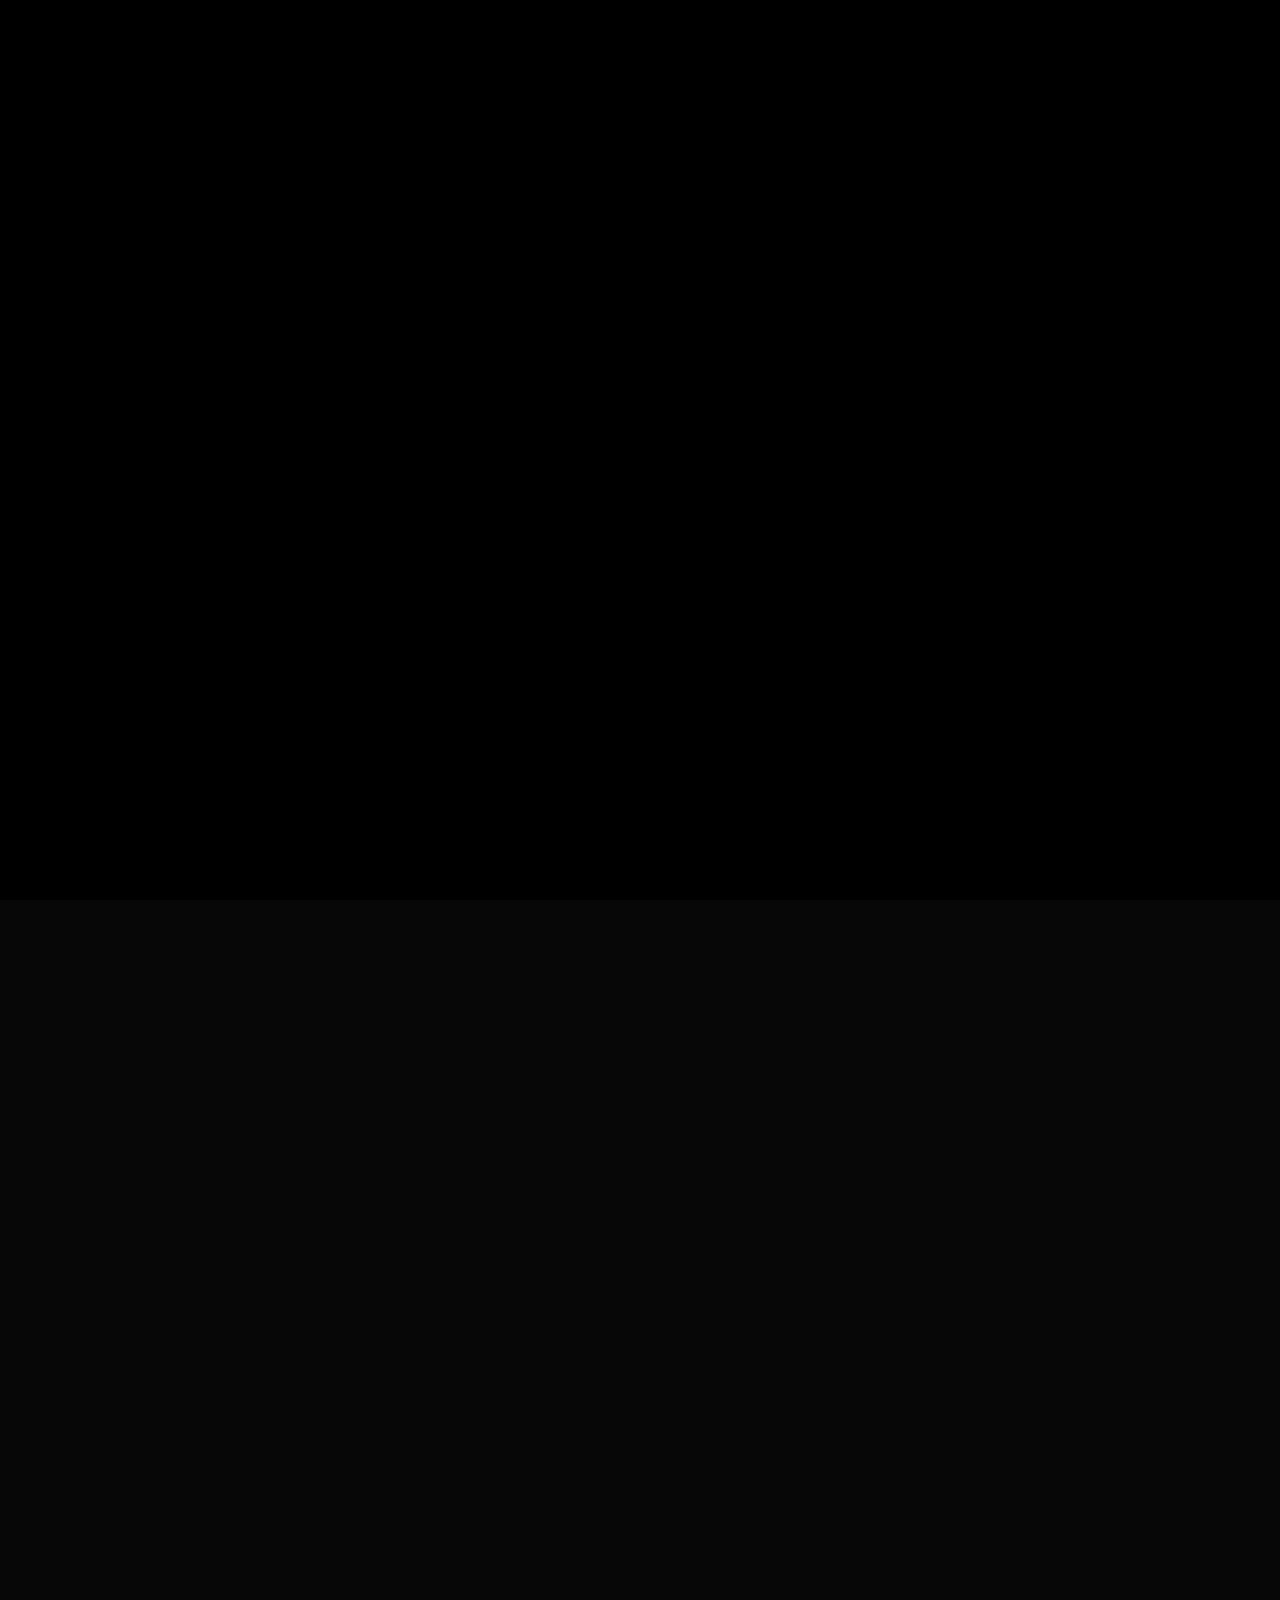
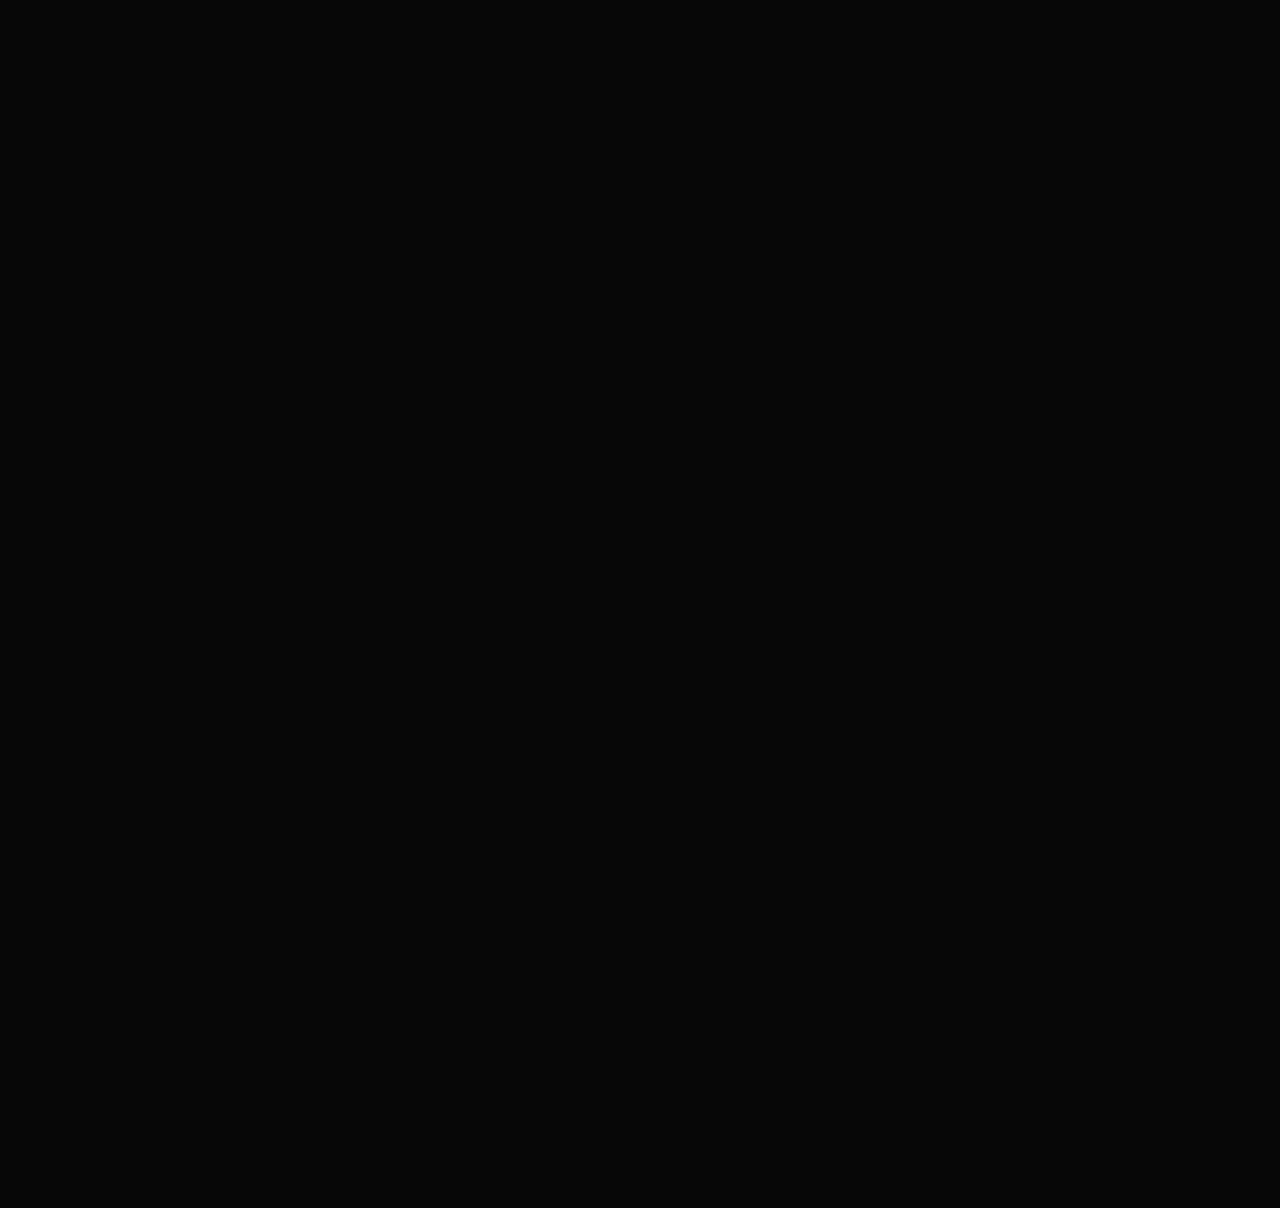
==== index.html @ d4140b05 "homenov11" ====
<!DOCTYPE html>
<html lang="en">

<head>
    <!-- META -->
    <meta charset="utf-8">
    <meta http-equiv="X-UA-Compatible" content="IE=edge">
    <meta name="viewport" content="width=device-width, initial-scale=1">
    <meta name="description" content="Wize - Creative Portfolio Showcase Template">
    <meta name="keywords" content="personal, portfolio new, html, one page, bootstrap, new html template, design, creative, onepage, clean, modern">
    <meta name="author" content="Tanvir Hossain">
    <!-- PAGE TITLE -->
    <title>Hasibul Shanto - Creative Visualizer</title>
    <!-- FAVICON ICON -->
    <link rel="shortcut icon" href="assets/images/favicon.png" type="image/x-icon" />
    <!-- ALL GOOGLE FONTS -->
    <link rel="preconnect" href="https://fonts.googleapis.com">
    <link rel="preconnect" href="https://fonts.gstatic.com" crossorigin>
    <link href="https://fonts.googleapis.com/css2?family=DM+Sans:ital,opsz,wght@0,9..40,100..1000;1,9..40,100..1000&display=swap" rel="stylesheet">
    <!-- BOOTSTRAP CSS -->
    <link rel="stylesheet" href="assets/css/bootstrap.min.css" />
    <!-- FONT AWESOME CSS -->
    <link rel="stylesheet" href="assets/fonts/remixicon.css" />
    <!-- MAGNIFIC CSS -->
    <link rel="stylesheet" href="assets/css/magnific-popup.css">
    <!-- NICE SELECT CSS -->
    <link rel="stylesheet" href="assets/css/nice-select.min.css" />
    <!-- ANIMATE CSS -->
    <link rel="stylesheet" href="assets/css/animate.min.css" />
    <!-- SLICK CSS -->
    <link rel="stylesheet" href="assets/css/slick.min.css" />
    <!-- SPACING CSS -->
    <link rel="stylesheet" href="assets/css/spacing.css" />
    <!-- MAIN STYLE CSS -->
    <link rel="stylesheet" href="assets/css/style.css" />
    <!-- RESPONSIVE CSS -->
    <link rel="stylesheet" href="assets/css/responsive.css">

    <!-- From bentos-->
    <!-- FONT AWESOME CSS -->
    <!-- MAGNIFIC CSS -->
    <!-- NICE SELECT CSS -->
    <!-- ANIMATE CSS -->
    <!-- SLICK CSS -->
    <!-- SPACING CSS -->
    <!-- MAIN STYLE CSS -->
    <link rel="stylesheet" href="bentos/css/style.css" />
    <!-- RESPONSIVE CSS -->
    <link rel="stylesheet" href="bentos/css/responsive.css">
     <!---->
    <!-- HTML5 shim and Respond.js IE8 support of HTML5 elements and media queries -->
    <!-- WARNING: Respond.js doesn't work if you view the page via file:// -->
    <!--[if lt IE 9]>
      <script src="https://oss.maxcdn.com/html5shiv/3.7.2/html5shiv.min.js"></script>
      <script src="https://oss.maxcdn.com/respond/1.4.2/respond.min.js"></script>
    <![endif]-->
</head>

<body>
    <!-- START PRELOADER AREA-->
    <div class="preloader">
        <svg viewbox="0 0 1000 1000" preserveaspectratio="none">
            <path id="preloaderSvg" d="M0,1005S175,995,500,995s500,5,500,5V0H0Z"></path>
        </svg>
        <div class="preloader-heading">
            <div class="load-text">
                <span>L</span>
                <span>o</span>
                <span>a</span>
                <span>d</span>
                <span>i</span>
                <span>n</span>
                <span>g</span>
            </div>
        </div>
    </div>
    <!-- END PRELOADER AREA -->
    <!-- START MAGIC CURSOR AND BALL AREA-->
    <div id="magic-cursor">
        <div id="ball"></div>
    </div>
    <div id="magic-cursor">
        <div id="ball"></div>
    </div>
    <!-- / END MAGIC CURSOR AND BALL AREA-->
    <!-- START MENU DESIGN AREA -->
    <header class="main-header">
        <div class="header-upper">
            <div class="container">
                <div class="header-inner d-flex align-items-center">
                    <!-- START LOGO DESIGN AREA -->
                    <div class="logo-outer">
                        <div class="logo">
                            <a href="index.html"><img src="assets/images/logos/logo.png" alt="Logo" title="Logo" /></a>
                        </div>
                    </div>
                    <!-- / END LOGO DESIGN AREA -->
                    <!-- START NAV DESIGN AREA -->
                    <div class="nav-outer clearfix mx-auto">
                        <!-- Main Menu -->
                        <nav class="main-menu navbar-expand-lg">
                            <div class="navbar-header">
                                <div class="mobile-logo">
                                    <a href="index.html">
                                        <img src="assets/images/logos/logo.png" alt="Logo" title="Logo" />
                                    </a>
                                </div>
                                <!-- Toggle Button -->
                                <button type="button" class="navbar-toggle" data-bs-toggle="collapse" data-bs-target=".navbar-collapse">
                                    <span class="icon-bar"></span>
                                    <span class="icon-bar"></span>
                                    <span class="icon-bar"></span>
                                </button>
                            </div>
                            <div class="navbar-collapse collapse">
                                <ul class="navigation clearfix">
                                    <li><a class="nav-link-click" href="index.html">Home</a></li>
                                    <li><a class="nav-link-click" href="about.html">about</a></li>
                                    <li><a class="nav-link-click" href="projects.html">Works</a></li>
                                    <li><a class="nav-link-click" href="blog.html">Project</a></li>
                                    <li><a class="nav-link-click" href="contact.html">Contact</a></li>
                                </ul>
                            </div>
                        </nav>
                        <!-- / END NAV DESIGN AREA -->
                    </div>
                    <div class="about-social text-center">
                        <ul>
                            <li><a href="https://www.facebook.com/thenameremainsthesame" target="_blank"><i class="ri-facebook-circle-fill"></i></a></li>
                            <li><a href="https://www.behance.net/hasibulshanto29" target="_blank"><i class="ri-behance-fill"></i></a></li>
                            <li><a href="https://www.linkedin.com/in/hasibulshanto29" target="_blank"><i class="ri-linkedin-fill"></i></a></li>
                            <li><a href="https://www.instagram.com/hasibul.shanto_" target="_blank"><i class="ri-instagram-line"></i></a></li>
                        </ul>
                    </div>
                    
                </div>
            </div>
        </div>
    </header>
    <!-- / END MENU DESIGN AREA -->
    <!-- START MENU DESIGN AREA -->
    <div id="smooth-wrapper">
        <div id="smooth-content">
            <main class="main-bg o-hidden">
                <!-- START HEADER DESIGN AREA -->
                <section id="home" class="main-hero-area">
                    <div class="container">
                        <div class="row align-items-center">
                            <div class="col-lg-4">
                                <div class="glitch">
                                    <img src="assets/images/about/me.jpg" alt="About Me" />
                                    <div class="glitch__layers">
                                        <div class="glitch__layer"></div>
                                        <div class="glitch__layer"></div>
                                        <div class="glitch__layer"></div>
                                    </div>
                                </div>
                            </div>
                            <div class="col-lg-8">
                                <!-- START HERO DESIGN AREA -->
                                <div class="hero-content fadeInUp delay-0-2s">
                                    <h1>Hi, I'm Shanto.</h1>
                                    <h1>Graphics & Motion Designer, Advertiser, and digital nomad living in internet .</h1>
                                    <h2>A tech-savvy creative individual with advanced
                                        skills in visual content creation for both online and
                                        offline marketing purposes, with 4+ years of
                                        experience in graphic design and 2+ years in digital
                                        marketing. </h2>
                                    <div class="hero-btns">
                                        <a href="contact.html" class="theme-btn">Contact Me <i class="ri-download-line"></i></a>
                                    </div>
                                </div>
                                <!-- / END HERO DESIGN AREA -->
                            </div>
                        </div>
                    </div>
                </section>

              


                <!-- / END HEADER DESIGN AREA -->
                <!-- START PORTFOLIO DESIGN AREA -->
                <div class="projects-area" id="portfolio">
                    <!-- <div class="custom-icon">
                        <img src="assets/images/custom/work-scribble.svg" alt="custom">
                    </div> -->
                    <!-- ----    -->
                    <section id="portfolio" class="projects-area innerpage-single-area">
                        <div class="container">
                            <div class="container-inner">
                                <div class="row">
                                    <div class="col-xl-12 col-lg-12">
                                        <div class="section-title text-center wow fadeInUp delay-0-2s">
                                            <h2>Works & Projects</h2>
                                            <p>Check out some of my design projects, meticulously crafted with love and dedication,
                                                each one reflecting the passion and soul I poured into every detail.</p>
                                        </div>
                                    </div>
                                </div>
                                <ul class="project-filter filter-btns-one justify-content-left pb-15 wow fadeInUp delay-0-2s">
                                    <li data-filter=".image" class="current active" id="image">Images</li>
                                    <li data-filter=".design">Videos</li>
                                    <li data-filter=".branding">Behance</li>
                                    <li data-filter=".marketing">Rich Media</li>
                                    <li data-filter=".game">Miscellaneous</li>
                                </ul>
                                <div class="row project-masonry-active">
                                    <!-- START SINGLE PORTFOLIO DESIGN AREA -->
                                    <div class="col-lg-4 col-md-6 item branding game ">
                                        <div class="project-item style-two wow fadeInUp delay-0-3s">
                                            <div class="project-image">
                                                <img src="bentos/images/projects/work1.jpg" alt="Project">
                                                <a href="single-project.html" class="details-btn"><i class="ri-arrow-right-up-line"></i></a>
                                            </div>
                                            <div class="project-content">
                                                <span class="sub-title">Branding</span>
                                                <h3>Mobile Application Design</h3>
                                            </div>
                                        </div>
                                    </div>
                                    <!-- START PORTFOLIO DESIGN AREA -->
                                    <!-- START SINGLE PORTFOLIO DESIGN AREA -->
                                    <div class="col-lg-4 col-md-6 item design marketing graphics">
                                        <div class="project-item style-two wow fadeInUp delay-0-4s">
                                            <div class="project-image">
                                                <img src="assets/images/projects/Thumb1_AP_Promo1.jpg" alt="Project">
                                                <a href="assets/video/Vid1_Adplay_HeroFinal.mp4" class="details-btn popup-youtube"><i class="ri-arrow-right-up-line"></i></a>
                                            </div>
                                            <div class="project-content">
                                                <span class="sub-title">Videos</span>
                                                <h3>Adplay Short Promo Video</h3>
                                            </div>
                                        </div>
                                    </div>
                                    <!---->

                                    <div class="col-lg-4 col-md-6 item design marketing graphics">
                                        <div class="project-item style-two wow fadeInUp delay-0-4s">
                                            <div class="project-image">
                                                <img src="assets/images/projects/Thumb2_QM_Reel1.jpg" alt="Project">
                                                <a href="assets/video/Vid2_QuizMaster_Promo_Reel.mp4" class="details-btn popup-youtube"><i class="ri-arrow-right-up-line"></i></a>
                                            </div>
                                            <div class="project-content">
                                                <span class="sub-title">Videos</span>
                                                <h3>Bkash Service QuizMaster Promo Reel </h3>
                                            </div>
                                        </div>
                                    </div>
                                    

                                    <div class="col-lg-4 col-md-6 item design marketing graphics">
                                        <div class="project-item style-two wow fadeInUp delay-0-4s">
                                            <div class="project-image">
                                                <img src="assets/images/projects/Thumb3_Adplay_Game.jpg" alt="Project">
                                                <a href="assets/video/Vid3_adplayGame.mp4" class="details-btn popup-youtube"><i class="ri-arrow-right-up-line"></i></a>
                                            </div>
                                            <div class="project-content">
                                                <span class="sub-title">Videos</span>
                                                <h3>Adplay Games Promo Video</h3>
                                            </div>
                                        </div>
                                    </div>

                                    <div class="col-lg-4 col-md-6 item design marketing graphics">
                                        <div class="project-item style-two wow fadeInUp delay-0-4s">
                                            <div class="project-image">
                                                <img src="assets/images/projects/Thumb4_Adplay_RichMedia_Reel.jpg" alt="Project">
                                                <a href="assets/video/Vid4_Adplay_rich_media_reel_1.mp4" class="details-btn popup-youtube"><i class="ri-arrow-right-up-line"></i></a>
                                            </div>
                                            <div class="project-content">
                                                <span class="sub-title">Videos</span>
                                                <h3>Adplay Rich Media Formats Demo</h3>
                                            </div>
                                        </div>
                                    </div>

                                    <div class="col-lg-4 col-md-6 item design marketing graphics">
                                        <div class="project-item style-two wow fadeInUp delay-0-4s">
                                            <div class="project-image">
                                                <img src="assets/images/projects/Thumb5_Adplay_EidAlFitr2024.jpg" alt="Project">
                                                <a href="assets/video/Vid5_Eidalfitr2024.mp4" class="details-btn popup-youtube"><i class="ri-arrow-right-up-line"></i></a>
                                            </div>
                                            <div class="project-content">
                                                <span class="sub-title">Videos</span>
                                                <h3>Adplay Eid-Al-Fitr Wish 2024</h3>
                                            </div>
                                        </div>
                                    </div>
                                    

                                    <div class="col-lg-4 col-md-6 item design marketing graphics">
                                        <div class="project-item style-two wow fadeInUp delay-0-4s">
                                            <div class="project-image">
                                                <img src="assets/images/projects/Thumb6_GS_WC_Promo.jpg" alt="Project">
                                                <a href="assets/video/Vid6_gamestar_wc_video_1.mp4" class="details-btn popup-youtube"><i class="ri-arrow-right-up-line"></i></a>
                                            </div>
                                            <div class="project-content">
                                                <span class="sub-title">Videos</span>
                                                <h3>Bkash Service GameStar World Cup Promo</h3>
                                            </div>
                                        </div>
                                    </div>
                                    
                                    <div class="col-lg-4 col-md-6 item design marketing graphics">
                                        <div class="project-item style-two wow fadeInUp delay-0-4s">
                                            <div class="project-image">
                                                <img src="assets/images/projects/Thumb7_KidStar_Promo.jpg" alt="Project">
                                                <a href="assets/video/Vid7_Kidstar_Promo_1.mp4" class="details-btn popup-youtube"><i class="ri-arrow-right-up-line"></i></a>
                                            </div>
                                            <div class="project-content">
                                                <span class="sub-title">Videos</span>
                                                <h3>Bkash Service KidStar Ad Promo Video</h3>
                                            </div>
                                        </div>
                                    </div>

                                    <div class="col-lg-4 col-md-6 item design marketing graphics">
                                        <div class="project-item style-two wow fadeInUp delay-0-4s">
                                            <div class="project-image">
                                                <img src="assets/images/projects/Thumb8_QM_WC_Promo_2.jpg" alt="Project">
                                                <a href="assets/video/Vid8_QuizMaster_Ad_Video1.mp4" class="details-btn popup-youtube"><i class="ri-arrow-right-up-line"></i></a>
                                            </div>
                                            <div class="project-content">
                                                <span class="sub-title">Videos</span>
                                                <h3>Bkash Service QuizMaster World Cup Ad</h3>
                                            </div>
                                        </div>
                                    </div>

                                    <div class="col-lg-4 col-md-6 item design marketing graphics">
                                        <div class="project-item style-two wow fadeInUp delay-0-4s">
                                            <div class="project-image">
                                                <img src="assets/images/projects/Thumb11_Kidstar_Explainer_Video.jpg" alt="Project">
                                                <a href="assets/video/Vid11_kidtstar_explainer_video.mp44" class="details-btn popup-youtube"><i class="ri-arrow-right-up-line"></i></a>
                                            </div>
                                            <div class="project-content">
                                                <span class="sub-title">Videos</span>
                                                <h3>Bkash Service KidStar Explainer Video</h3>
                                            </div>
                                        </div>
                                    </div>

                                    <div class="col-lg-4 col-md-6 item design marketing graphics">
                                        <div class="project-item style-two wow fadeInUp delay-0-4s">
                                            <div class="project-image">
                                                <img src="assets/images/projects/Thumb12_Adplay_Innovative_RichMedia_Demo.jpg" alt="Project">
                                                <a href="assets/video/Vid12_Adplay_Innovative_RichMedia_Demo.mp4" class="details-btn popup-youtube"><i class="ri-arrow-right-up-line"></i></a>
                                            </div>
                                            <div class="project-content">
                                                <span class="sub-title">Videos</span>
                                                <h3>Adplay Innovative Rich Media Formats Draft Demo</h3>
                                            </div>
                                        </div>
                                    </div>

                                    <div class="col-lg-4 col-md-6 item design marketing graphics hiddenVideo">
                                        <div class="project-item style-two wow fadeInUp delay-0-4s">
                                            <div class="project-image">
                                                <img src="assets/images/projects/Thumb9_Adplay_Pahela_Baishakh.jpg" alt="Project">
                                                <a href="assets/video/Vid9_Adplay_pahela_baishakh.mp4" class="details-btn popup-youtube"><i class="ri-arrow-right-up-line"></i></a>
                                            </div>
                                            <div class="project-content">
                                                <span class="sub-title">Videos</span>
                                                <h3>Adplay Bengali New Year Wish</h3>
                                            </div>
                                        </div>
                                    </div>

                                    <div class="col-lg-4 col-md-6 item design marketing graphics hiddenVideo">
                                        <div class="project-item style-two wow fadeInUp delay-0-4s">
                                            <div class="project-image">
                                                <img src="assets/images/projects/Thumb13_Adplay_NewYear_2024.jpg" alt="Project">
                                                <a href="assets/video/Vid13_Adplay new_year_2024.mp4" class="details-btn popup-youtube"><i class="ri-arrow-right-up-line"></i></a>
                                            </div>
                                            <div class="project-content">
                                                <span class="sub-title">Videos</span>
                                                <h3>Adplay New Year 2024 Wish</h3>
                                            </div>
                                        </div>
                                    </div>


                                    <!-- / END SINGLE PORTFOLIO DESIGN AREA -->
                                    <!-- START SINGLE PORTFOLIO DESIGN AREA -->
                                    <div class="col-lg-4 col-md-6 item game graphics image">
                                        <div class="project-item style-two wow fadeInUp delay-0-5s">
                                            <div class="project-image">
                                                <img src="bentos/images/projects/img1_DBBL_Sharetrip.png" alt="Project">
                                                <a href="bentos/images/projects/img1_DBBL_Sharetrip.png" class="details-btn work-popup"><i class="ri-arrow-right-up-line"></i></a>
                                            </div>
                                            <div class="project-content">
                                                <span class="sub-title">Images</span>
                                                <h3>DBBL X Sharetrip Promotional Banner</h3>
                                            </div>
                                        </div>
                                    </div>
                                    <!---->
                                    <div class="col-lg-4 col-md-6 item graphics image">
                                        <div class="project-item style-two wow fadeInUp delay-0-5s">
                                            <div class="project-image">
                                                <img src="bentos/images/projects/img2_RR1.png" alt="Project">
                                                <a href="bentos/images/projects/img2_RR1.png" class="details-btn work-popup"><i class="ri-arrow-right-up-line"></i></a>
                                            </div>
                                            <div class="project-content">
                                                <span class="sub-title">Images</span>
                                                <h3>RR Kabel & RR Imperial Social Media Content</h3>
                                            </div>
                                        </div>
                                    </div>
                                    <!---->
                                    <div class="col-lg-4 col-md-6 item graphics image">
                                        <div class="project-item style-two wow fadeInUp delay-0-5s">
                                            <div class="project-image">
                                                <img src="bentos/images/projects/img3_ACI_Construction.png" alt="Project">
                                                <a href="bentos/images/projects/img3_ACI_Construction.png" class="details-btn work-popup"><i class="ri-arrow-right-up-line"></i></a>
                                            </div>
                                            <div class="project-content">
                                                <span class="sub-title">Images</span>
                                                <h3>KOBELCO, ACI Construction Equipment Ad Banner</h3>
                                            </div>
                                        </div>
                                    </div>
                                    <!---->
                                    <div class="col-lg-4 col-md-6 item graphics image">
                                        <div class="project-item style-two wow fadeInUp delay-0-5s">
                                            <div class="project-image">
                                                <img src="bentos/images/projects/img6_BNO.jpg" alt="Project">
                                                <a href="bentos/images/projects/img6_BNO.jpg" class="details-btn work-popup"><i class="ri-arrow-right-up-line"></i></a>
                                            </div>
                                            <div class="project-content">
                                                <span class="sub-title">Images</span>
                                                <h3>BNO Lubricants Ad Banners</h3>
                                            </div>
                                        </div>
                                    </div>
                                    <!-- / END SINGLE PORTFOLIO DESIGN AREA -->
                                    <!-- START SINGLE PORTFOLIO DESIGN AREA -->
                                    <div class="col-lg-4 col-md-6 item game image">
                                        <div class="project-item style-two wow fadeInUp delay-0-6s">
                                            <div class="project-image">
                                                <img src="bentos/images/projects/Img4_ACI_WP.jpg" alt="Project">
                                                <a href="bentos/images/projects/Img4_ACI_WP.jpg" class="details-btn work-popup"><i class="ri-arrow-right-up-line"></i></a>
                                            </div>
                                            <div class="project-content">
                                                <span class="sub-title">Images</span>
                                                <h3>ACI Water Pump Ad Banners</h3>
                                            </div>
                                        </div>
                                    </div>
                                    <!-- / END SINGLE PORTFOLIO DESIGN AREA -->
                                    <!-- START SINGLE PORTFOLIO DESIGN AREA -->
                                    <div class="col-lg-4 col-md-6 item branding game image">
                                        <div class="project-item style-two wow fadeInUp delay-0-7s">
                                            <div class="project-image">
                                                <img src="bentos/images/projects/img5_ACI_EIDS.jpg" alt="Project">
                                                <a href="bentos/images/projects/img5_ACI_EIDS.jpg" class="details-btn work-popup"><i class="ri-arrow-right-up-line"></i></a>
                                            </div>
                                            <div class="project-content">
                                                <span class="sub-title">Images</span>
                                                <h3>ACI EID Contents</h3>
                                            </div>
                                        </div>
                                    </div>


                                    <div class="col-lg-4 col-md-6 item branding game image hiddenImage" id = "hiddenImage" style="display:none;">
                                        <div class="project-item style-two wow fadeInUp delay-0-7s">
                                            <div class="project-image">
                                                <img src="bentos/images/projects/img7_ACI_Ind.png" alt="Project">
                                                <a href="bentos/images/projects/img7_ACI_Ind.png" class="details-btn work-popup"><i class="ri-arrow-right-up-line"></i></a>
                                            </div>
                                            <div class="project-content">
                                                <span class="sub-title">Images</span>
                                                <h3>ACI Independence Day Communication</h3>
                                            </div>
                                        </div>
                                    </div>
                                    <div class="col-lg-4 col-md-6 item branding game image hiddenImage" id = "hiddenImage" style="display:none;">
                                        <div class="project-item style-two wow fadeInUp delay-0-7s">
                                            <div class="project-image">
                                                <img src="bentos/images/projects/img8_ACI_NewYear.png" alt="Project">
                                                <a href="bentos/images/projects/img8_ACI_NewYear.png" class="details-btn work-popup"><i class="ri-arrow-right-up-line"></i></a>
                                            </div>
                                            <div class="project-content">
                                                <span class="sub-title">Images</span>
                                                <h3>ACI New Year Wish 2023</h3>
                                            </div>
                                        </div>
                                    </div>
                                    <div class="col-lg-4 col-md-6 item branding game image hiddenImage" id = "hiddenImage" style="display:none;">
                                        <div class="project-item style-two wow fadeInUp delay-0-7s">
                                            <div class="project-image">
                                                <img src="bentos/images/projects/img9_RR_Football.png" alt="Project">
                                                <a href="bentos/images/projects/img9_RR_Football.png" class="details-btn work-popup"><i class="ri-arrow-right-up-line"></i></a>
                                            </div>
                                            <div class="project-content">
                                                <span class="sub-title">Images</span>
                                                <h3>RR Imperial Football World Cup Campaign</h3>
                                            </div>
                                        </div>
                                    </div>
                                    <div class="col-lg-4 col-md-6 item branding game image hiddenImage" id = "hiddenImage" style="display:none;">
                                        <div class="project-item style-two wow fadeInUp delay-0-7s">
                                            <div class="project-image">
                                                <img src="bentos/images/projects/img11_ACI.jpg" alt="Project">
                                                <a href="bentos/images/projects/img11_ACI.jpg" class="details-btn work-popup"><i class="ri-arrow-right-up-line"></i></a>
                                            </div>
                                            <div class="project-content">
                                                <span class="sub-title">Design</span>
                                                <h3>ACI Social Media Post</h3>
                                            </div>
                                        </div>
                                    </div>
                                    <div class="col-lg-4 col-md-6 item branding game image hiddenImage" id = "hiddenImage" style="display:none;">
                                        <div class="project-item style-two wow fadeInUp delay-0-7s">
                                            <div class="project-image">
                                                <img src="bentos/images/projects/img10_BNO.jpg" alt="Project">
                                                <a href="bentos/images/projects/img10_BNO.jpg" class="details-btn work-popup"><i class="ri-arrow-right-up-line"></i></a>
                                            </div>
                                            <div class="project-content">
                                                <span class="sub-title">Images</span>
                                                <h3>BNO Lubricants Social Media Post</h3>
                                            </div>
                                        </div>
                                    </div>
                                    <div class="col-lg-4 col-md-6 item branding game image hiddenImage" id = "hiddenImage" style="display:none;">
                                        <div class="project-item style-two wow fadeInUp delay-0-7s">
                                            <div class="project-image">
                                                <img src="bentos/images/projects/img12_BNO.jpg" alt="Project">
                                                <a href="bentos/images/projects/img12_BNO.jpg" class="details-btn work-popup"><i class="ri-arrow-right-up-line"></i></a>
                                            </div>
                                            <div class="project-content">
                                                <span class="sub-title">Images</span>
                                                <h3>BNO Lubricants Social Media Post</h3>
                                            </div>
                                        </div>
                                    </div>
                                    <!-- START PORTFOLIO DESIGN AREA -->
                                    <!-- START SINGLE PORTFOLIO DESIGN AREA -->
                                     <!--video src assets/video/   put inside href-->
                                    <div class="col-lg-4 col-md-6 item design marketing graphics">
                                        <div class="project-item style-two wow fadeInUp delay-0-8s">
                                            <div class="project-image">
                                                <img src="assets/images/projects/Thumb10_QuizMaster_Mega_Quiz_Time.jpg" alt="Project">
                                                <a href="assets/video/Vid10_QuizMaster_Mega_Quiz.mp4" class="details-btn popup-youtube"><i class="ri-arrow-right-up-line"></i></a>
                                            </div>
                                            <div class="project-content">
                                                <span class="sub-title">Videos</span>
                                                <h3>Bkash Service QuizMaster Minimal Motion </h3>
                                            </div>
                                        </div>
                                    </div>
                                    <!-- / END SINGLE PORTFOLIO DESIGN AREA -->
                                </div>
                            </div>
                        </div>
                    </section>
                    <button type="button" class="btn btn-outline-danger" style="
                        display: flex;
                        justify-content: center;
                        margin-right: auto;
                        margin-left: auto;
                    " onclick="ShowHiddenImages()">Show More</button>
                    <!---        -->
                    <!-- <div class="container-fluid">
                        <div class="row g-4 portfolio-grid">
                            <div class="col-md-6 col-xl-6 portfolio-item category-1">
                                <a href="assets/images/projects/work1.jpg" class="work-popup">
                                    <div class="portfolio-box">
                                     
                                        <img src="assets/images/projects/work1.jpg" alt="" data-rjs="2">
                                      
                                        <span class="portfolio-category">Branding</span>
                                     
                                        <div class="portfolio-caption">
                                            <h1>Glasses of Cocktail</h1>
                                        </div>
                                    </div>
                                </a>
                            </div>
                            <div class="col-md-6 col-xl-6 portfolio-item category-2">
                                <a href="single-project.html">
                                    <div class="portfolio-box">
                                 
                                        <img src="assets/images/projects/work2.jpg" alt="" data-rjs="2">
                                 
                                        <span class="portfolio-category">Mockup</span>
                                 
                                        <div class="portfolio-caption">
                                            <h1>A Branch with Flowers</h1>
                                        </div>
                                    </div>
                                </a>
                            </div>
                            <div class="col-md-6 col-xl-4 portfolio-item category-2">
                                <a href="https://www.youtube.com/watch?v=qZEPs3vmYB4" class="popup-youtube">
                                    <div class="portfolio-box">
                             
                                        <img src="assets/images/projects/work3.jpg" alt="" data-rjs="2">
                      
                                        <span class="portfolio-category">Video</span>
                                  
                                        <div class="portfolio-caption">
                                            <h1>Orange Rose Flower</h1>
                                        </div>
                                    </div>
                                </a>
                            </div>
                            <div class="col-md-6 col-xl-4 portfolio-item category-1">
                                <a href="assets/images/projects/work4.jpg" class="work-popup">
                                    <div class="portfolio-box">
                                   
                                        <img src="assets/images/projects/work4.jpg" alt="" data-rjs="2">
                                     
                                        <span class="portfolio-category">Branding</span>
                                      
                                        <div class="portfolio-caption">
                                            <h1>Green Plant on a Desk</h1>
                                        </div>
                                    </div>
                                </a>
                            </div>
                            <div class="col-md-6 col-xl-4 portfolio-item category-2">
                                <a href="assets/images/projects/work5.jpg" class="work-popup">
                                    <div class="portfolio-box">
                                        
                                        <img src="assets/images/projects/work5.jpg" alt="" data-rjs="2">
                                        
                                        <span class="portfolio-category">Mockup</span>
                                        
                                        <div class="portfolio-caption">
                                            <h1>Orange Rose Flower</h1>
                                        </div>
                                    </div>
                                </a>
                            </div>
                            
                        </div>
                    </div> -->
                </div>
                <!-- // END PORTFOLIO DESIGN AREA -->
                <!-- START COMPANY DESIGN AREA -->
                <div class="company-design-area">
                    <div class="container">
                        <div class="row">
                            <div class="col-lg-12">
                                <h2>Brands & Companies I Designed for</h2>
                                <div class="company-list">
                                    <div class="scroller" data-direction="left" data-speed="slow">
                                        <div class="scroller__inner">
                                            <img src="assets/images/client-logos/partner1.png" alt="" />
                                            <img src="assets/images/client-logos/partner2.png" alt="" />
                                            <img src="assets/images/client-logos/partner3.png" alt="" />
                                            <img src="assets/images/client-logos/partner4.png" alt="" />
                                            <img src="assets/images/client-logos/partner5.png" alt="" />
                                            <img src="assets/images/client-logos/partner1.png" alt="" />
                                        </div>
                                    </div>
                                </div>
                            </div>
                        </div>
                    </div>
                </div>
                <!-- // END COMPANY DESIGN AREA -->
                <!-- START CALL TO ACTION DESIGN AREA -->
                <section class="call-to-action-area">
                    <div class="container">
                        <div class="row">
                            <!-- START ABOUT TEXT DESIGN AREA -->
                            <div class="col-lg-12">
                                <div class="call-to-action-part wow fadeInUp delay-0-2s text-center">
                                    <h2>Are You Ready to kickstart your project?</h2>
                                    <p>Reach out and let's make it happen ✨. I'm also available for full-time or Part-time opportunities to push the boundaries of design and deliver exceptional work.</p>
                                    <div class="hero-btns">
                                        <a href="contact.html" class="theme-btn call-to-action-button">Let's Talk <i class="ri-download-line"></i></a>
                                    </div>
                                </div>
                            </div>
                            <!-- / END ABOUT TEXT DESIGN AREA -->
                        </div>
                    </div>
                </section>
                <!--  // END CALL TO ACTION DESIGN AREA -->
                <!-- START FOOTER DESIGN AREA -->
                <footer class="main-footer">
                    <div class="footer-bottom pt-50 pb-40">
                        <div class="container">
                            <div class="row">
                                <div class="col-lg-12 text-center">
                                    <div class="copyright-text">
                                        <p>
                                            &copy;Copyright <a href="index.html">Shanto</a> All
                                            Rights Reserved.
                                        </p>
                                    </div>
                                </div>
                            </div>
                        </div>
                    </div>
                </footer>
            </main>
        </div>
    </div>
    <!-- / END FOOTER DESIGN AREA -->
    <!-- START SCROOL UP DESIGN AREA -->
    <div class="progress-wrap cursor-pointer">
        <i class="ri-arrow-up-s-line"></i>
        <svg class="progress-circle svg-content" width="100%" height="100%" viewBox="-1 -1 102 102">
            <path d="M50,1 a49,49 0 0,1 0,98 a49,49 0 0,1 0,-98" />
        </svg>
    </div>
    <!-- / END SCROOL UP DESIGN AREA -->
    <!-- JQUERY JS -->
    <script src="assets/js/jquery-3.6.0.min.js"></script>
    <!-- BOOTSTRAP JS-->
    <script src="assets/js/bootstrap.min.js"></script>
    <!-- APPEAR JS -->
    <script src="assets/js/appear.min.js"></script>
    <!-- MAGNIFICANT JS -->
    <script src="assets/js/jquery.magnific-popup.min.js"></script>
    <!-- SLICK JS-->
    <script src="assets/js/slick.min.js"></script>
    <!-- GSAP AND LOCOMOTIV JS-->
    <script src="assets/js/gsap.min.js"></script>
    <script src="assets/js/ScrollSmoother.min.js"></script>
    <script src="assets/js/ScrollTrigger.min.js"></script>
    <script src="assets/js/smoother-script.js"></script>
    <!-- NICE SELECT JS-->
    <script src="assets/js/jquery.nice-select.min.js"></script>
    <!-- IMAGE LOADER JS-->
    <script src="assets/js/imagesloaded.pkgd.min.js"></script>
    <!-- ISOTOPE JS-->
    <script src="assets/js/isotope.pkgd.min.js"></script>
    <!--  WOW ANIMATION JS-->
    <script src="assets/js/wow.min.js"></script>
    <!-- SCRIPT JS-->
    <script src="assets/js/script.js"></script>

    <script>
        function ShowHiddenImages ()
        {
            const hiddenImages = document.getElementsByClassName('hiddenImage');

            // Loop through each element and apply the style
            for (let i = 0; i < hiddenImages.length; i++) {
                // Access or set the style property here, for example, setting display to none
                hiddenImages[i].style.display = 'block';
            }

            document.getElementById('image').click()

        }


    </script>



</body>

</html>
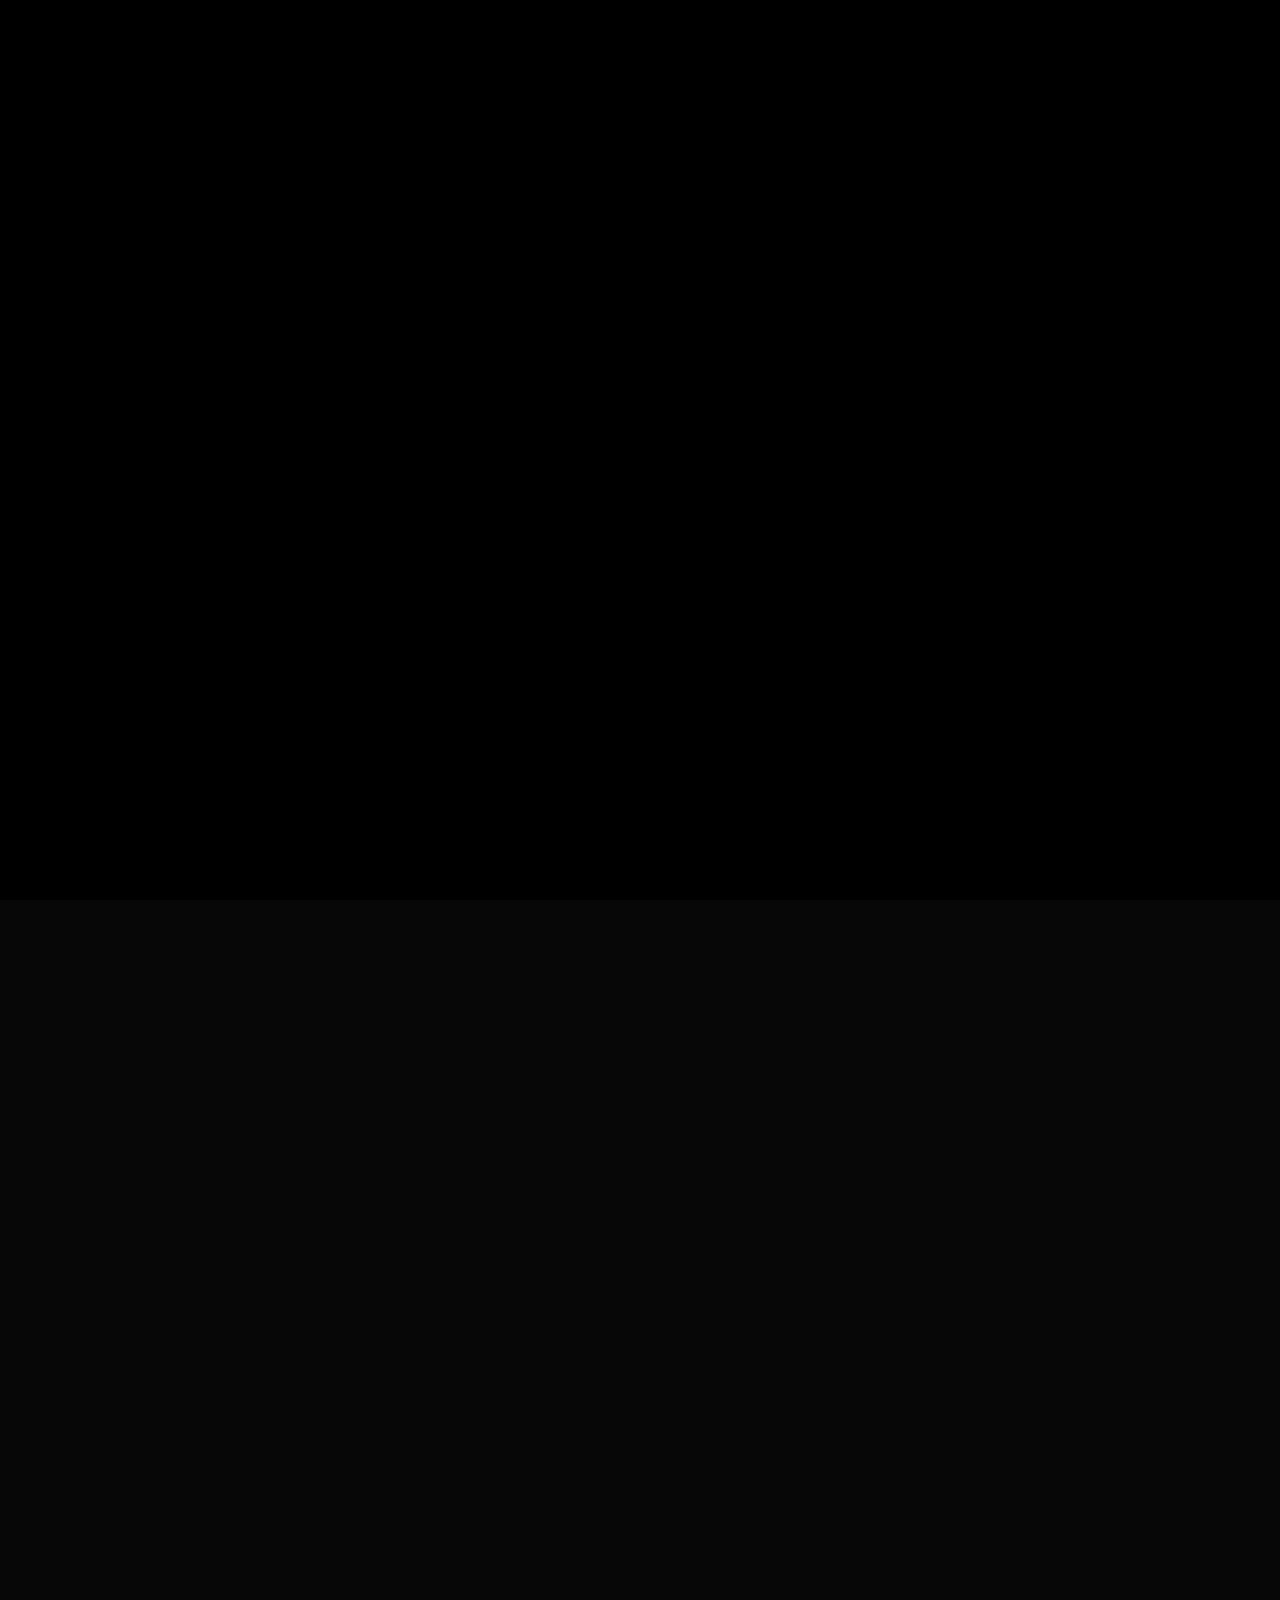
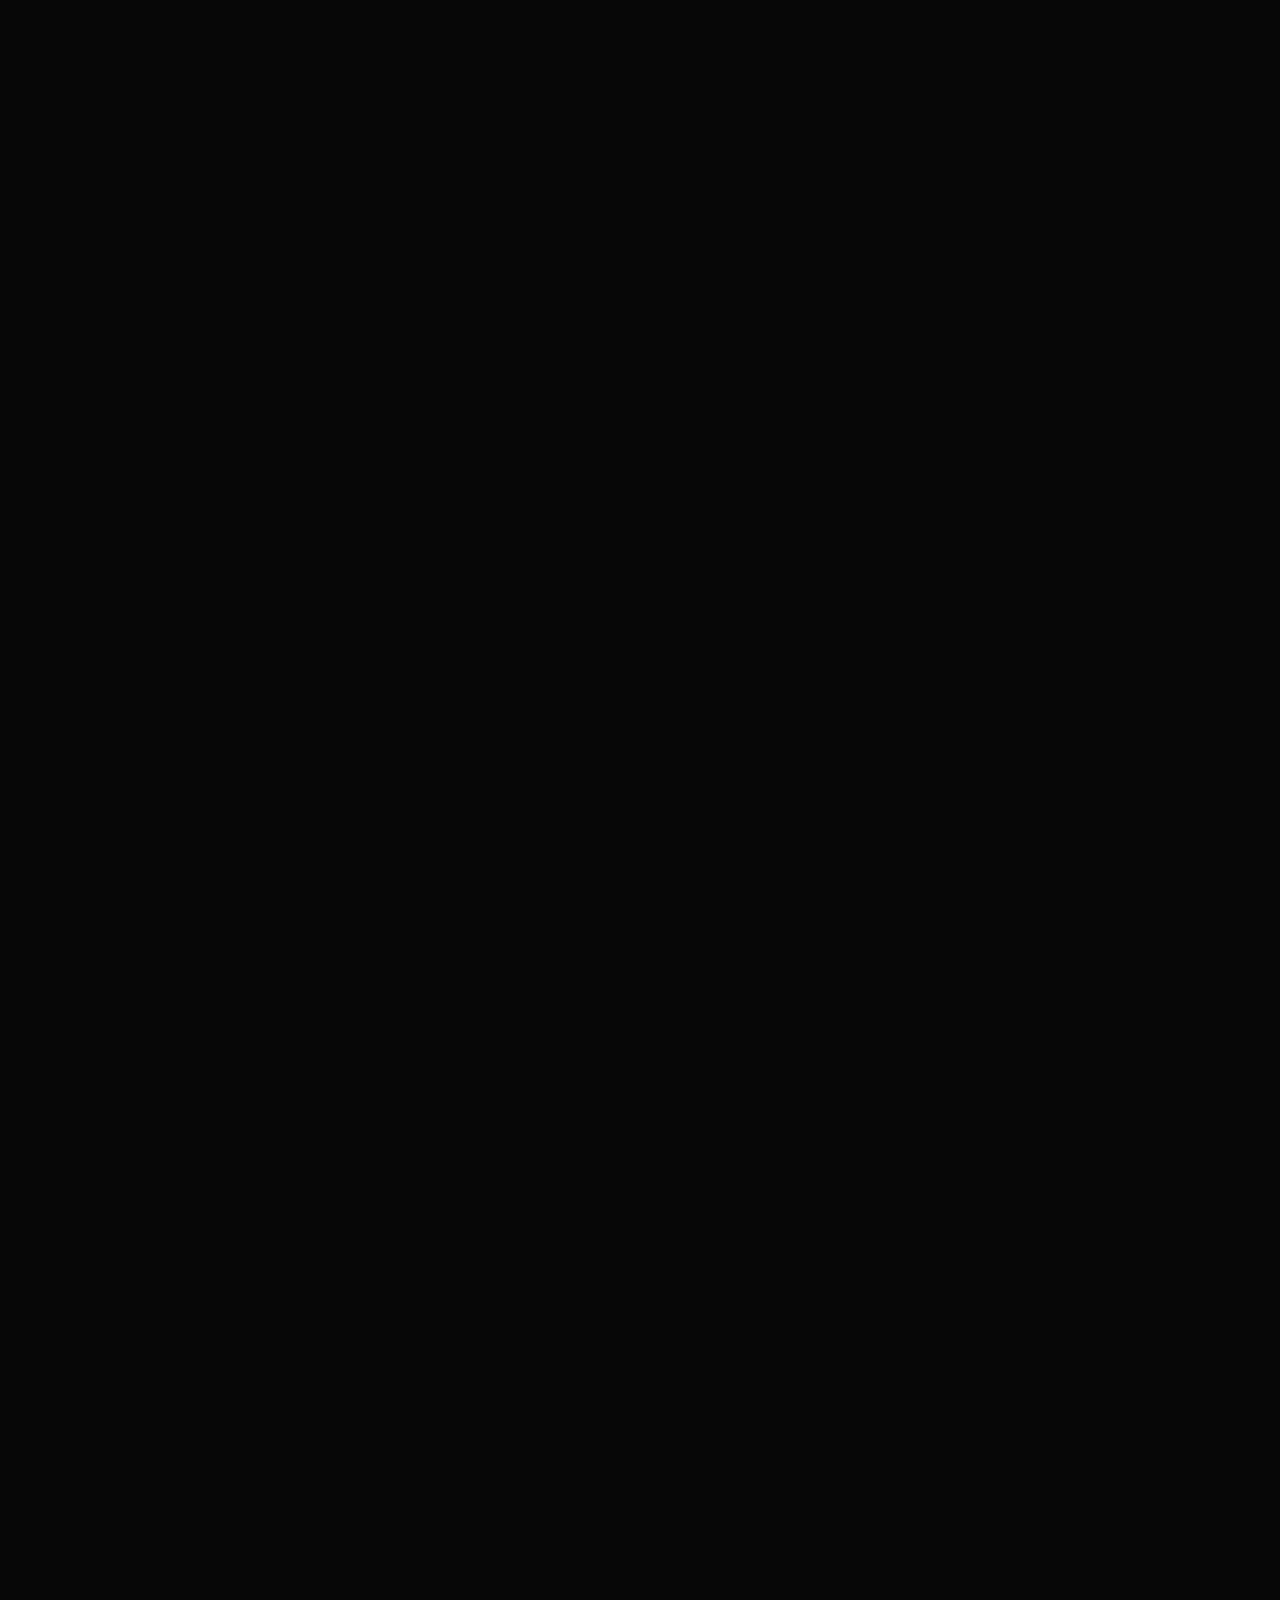
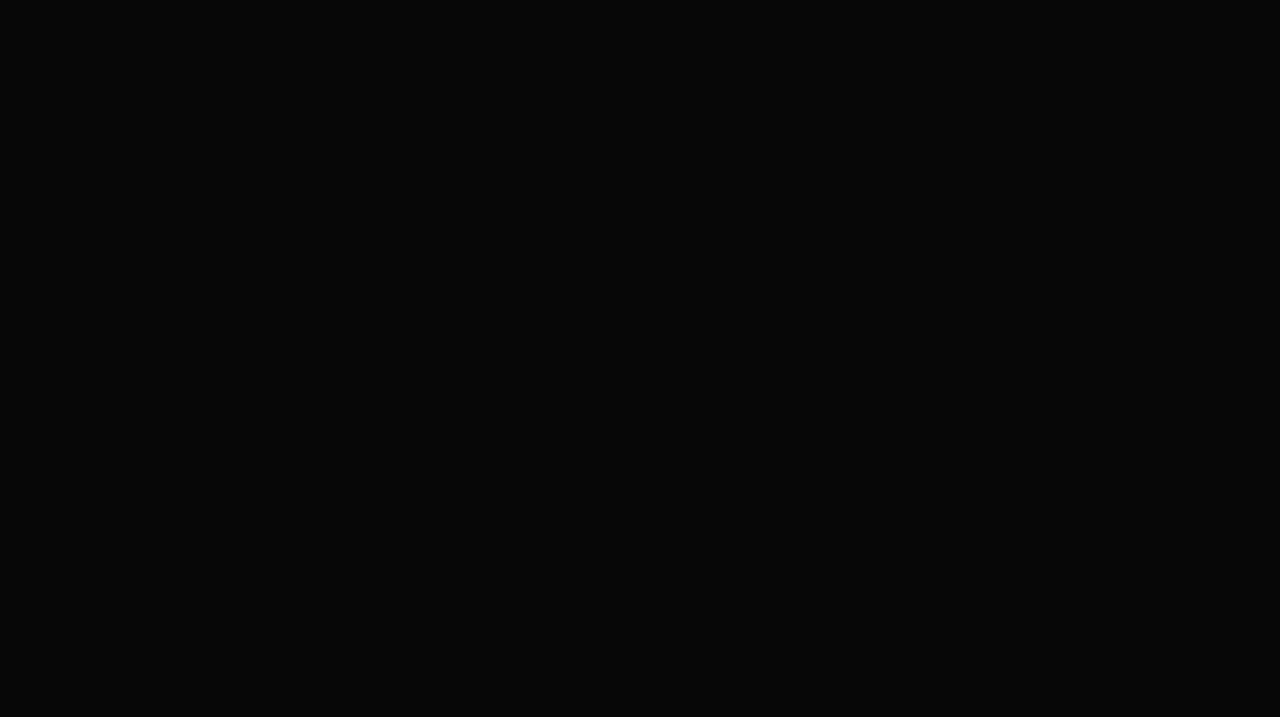
==== commit 22f11c98: "officenov11v3" ====
--- a/index.html
+++ b/index.html
@@ -6,9 +6,9 @@
     <meta charset="utf-8">
     <meta http-equiv="X-UA-Compatible" content="IE=edge">
     <meta name="viewport" content="width=device-width, initial-scale=1">
-    <meta name="description" content="Wize - Creative Portfolio Showcase Template">
-    <meta name="keywords" content="personal, portfolio new, html, one page, bootstrap, new html template, design, creative, onepage, clean, modern">
-    <meta name="author" content="Tanvir Hossain">
+    <meta name="description" content="Hasibul Shanto - Creative Visualizer Portfolio Website">
+    <meta name="keywords" content="personal, portfolio new, html, one page, bootstrap, shanto, creative, graphic designer, graphic, design, clean, modern">
+    <meta name="author" content="Hasibul Hossain Shanto">
     <!-- PAGE TITLE -->
     <title>Hasibul Shanto - Creative Visualizer</title>
     <!-- FAVICON ICON -->
@@ -47,13 +47,35 @@
     <link rel="stylesheet" href="bentos/css/style.css" />
     <!-- RESPONSIVE CSS -->
     <link rel="stylesheet" href="bentos/css/responsive.css">
-     <!---->
+
+    <link rel="stylesheet" href="https://cdnjs.cloudflare.com/ajax/libs/font-awesome/6.0.0-beta3/css/all.min.css">
+    <!---->
     <!-- HTML5 shim and Respond.js IE8 support of HTML5 elements and media queries -->
     <!-- WARNING: Respond.js doesn't work if you view the page via file:// -->
     <!--[if lt IE 9]>
       <script src="https://oss.maxcdn.com/html5shiv/3.7.2/html5shiv.min.js"></script>
       <script src="https://oss.maxcdn.com/respond/1.4.2/respond.min.js"></script>
     <![endif]-->
+
+    <!---->
+
+    <link rel="stylesheet" href="https://cdnjs.cloudflare.com/ajax/libs/font-awesome/6.0.0-beta3/css/all.min.css">
+    <style>
+        /* Default: hide navigation */
+        
+        .navbar-collapse {
+            display: none;
+        }
+        /* Media query for mobile (phones only) */
+        
+        @media (max-width: 768px) {
+            .navbar-collapse {
+                display: flex;
+                /* Show the navbar on mobile */
+            }
+        }
+    </style>
+
 </head>
 
 <body>
@@ -132,7 +154,7 @@
                             <li><a href="https://www.instagram.com/hasibul.shanto_" target="_blank"><i class="ri-instagram-line"></i></a></li>
                         </ul>
                     </div>
-                    
+
                 </div>
             </div>
         </div>
@@ -161,22 +183,29 @@
                                 <div class="hero-content fadeInUp delay-0-2s">
                                     <h1>Hi, I'm Shanto.</h1>
                                     <h1>Graphics & Motion Designer, Advertiser, and digital nomad living in internet .</h1>
-                                    <h2>A tech-savvy creative individual with advanced
-                                        skills in visual content creation for both online and
-                                        offline marketing purposes, with 4+ years of
-                                        experience in graphic design and 2+ years in digital
-                                        marketing. </h2>
+                                    <h2>A tech-savvy creative individual with advanced skills in visual content creation for both online and offline marketing purposes, with 4+ years of experience in graphic design and 2+ years in digital marketing. </h2>
                                     <div class="hero-btns">
                                         <a href="contact.html" class="theme-btn">Contact Me <i class="ri-download-line"></i></a>
                                     </div>
                                 </div>
+
+
+                                <div class="navbar-collapse" style="display: flex; justify-content: center; width: 100%;" id="smallNavbar">
+                                    <ul class="navigation" style="display: flex; list-style: none; margin: 0; padding: 0; width: 100%; justify-content: space-between;">
+                                        <li><a class="nav-link-click" href="about.html" style="margin-left:4vh;"><i class="fas fa-user"></i> About</a></li>
+                                        <li><a class="nav-link-click" href="projects.html"><i class="fas fa-briefcase"></i> Works</a></li>
+                                        <li><a class="nav-link-click" href="blog.html" style="margin-right:4vh;"><i class="fas fa-project-diagram"></i> Project</a></li>
+                                    </ul>
+                                </div>
+
+
                                 <!-- / END HERO DESIGN AREA -->
                             </div>
                         </div>
                     </div>
                 </section>
 
-              
+
 
 
                 <!-- / END HEADER DESIGN AREA -->
@@ -193,21 +222,20 @@
                                     <div class="col-xl-12 col-lg-12">
                                         <div class="section-title text-center wow fadeInUp delay-0-2s">
                                             <h2>Works & Projects</h2>
-                                            <p>Check out some of my design projects, meticulously crafted with love and dedication,
-                                                each one reflecting the passion and soul I poured into every detail.</p>
+                                            <p>Check out some of my design projects, meticulously crafted with love and dedication, each one reflecting the passion and soul I poured into every detail.</p>
                                         </div>
                                     </div>
                                 </div>
                                 <ul class="project-filter filter-btns-one justify-content-left pb-15 wow fadeInUp delay-0-2s">
-                                    <li data-filter=".image" class="current active" id="image">Images</li>
-                                    <li data-filter=".design">Videos</li>
-                                    <li data-filter=".branding">Behance</li>
-                                    <li data-filter=".marketing">Rich Media</li>
-                                    <li data-filter=".game">Miscellaneous</li>
+                                    <li data-filter=".design" id="videos" class="current active">Videos</li>
+                                    <li data-filter=".image" id="image">Images</li>
+                                    <li data-filter=".branding">Projects</li>
+                                    <!-- <li data-filter=".marketing">Rich Media</li>
+                                    <li data-filter=".game">Miscellaneous</li> -->
                                 </ul>
                                 <div class="row project-masonry-active">
                                     <!-- START SINGLE PORTFOLIO DESIGN AREA -->
-                                    <div class="col-lg-4 col-md-6 item branding game ">
+                                    <!-- <div class="col-lg-4 col-md-6 item branding game ">
                                         <div class="project-item style-two wow fadeInUp delay-0-3s">
                                             <div class="project-image">
                                                 <img src="bentos/images/projects/work1.jpg" alt="Project">
@@ -218,7 +246,7 @@
                                                 <h3>Mobile Application Design</h3>
                                             </div>
                                         </div>
-                                    </div>
+                                    </div> -->
                                     <!-- START PORTFOLIO DESIGN AREA -->
                                     <!-- START SINGLE PORTFOLIO DESIGN AREA -->
                                     <div class="col-lg-4 col-md-6 item design marketing graphics">
@@ -247,7 +275,7 @@
                                             </div>
                                         </div>
                                     </div>
-                                    
+
 
                                     <div class="col-lg-4 col-md-6 item design marketing graphics">
                                         <div class="project-item style-two wow fadeInUp delay-0-4s">
@@ -287,7 +315,7 @@
                                             </div>
                                         </div>
                                     </div>
-                                    
+
 
                                     <div class="col-lg-4 col-md-6 item design marketing graphics">
                                         <div class="project-item style-two wow fadeInUp delay-0-4s">
@@ -301,7 +329,7 @@
                                             </div>
                                         </div>
                                     </div>
-                                    
+
                                     <div class="col-lg-4 col-md-6 item design marketing graphics">
                                         <div class="project-item style-two wow fadeInUp delay-0-4s">
                                             <div class="project-image">
@@ -450,7 +478,7 @@
                                     </div>
                                     <!-- / END SINGLE PORTFOLIO DESIGN AREA -->
                                     <!-- START SINGLE PORTFOLIO DESIGN AREA -->
-                                    <div class="col-lg-4 col-md-6 item branding game image">
+                                    <div class="col-lg-4 col-md-6 item game image">
                                         <div class="project-item style-two wow fadeInUp delay-0-7s">
                                             <div class="project-image">
                                                 <img src="bentos/images/projects/img5_ACI_EIDS.jpg" alt="Project">
@@ -464,7 +492,7 @@
                                     </div>
 
 
-                                    <div class="col-lg-4 col-md-6 item branding game image hiddenImage" id = "hiddenImage" style="display:none;">
+                                    <div class="col-lg-4 col-md-6 item  game image " id="">
                                         <div class="project-item style-two wow fadeInUp delay-0-7s">
                                             <div class="project-image">
                                                 <img src="bentos/images/projects/img7_ACI_Ind.png" alt="Project">
@@ -476,7 +504,7 @@
                                             </div>
                                         </div>
                                     </div>
-                                    <div class="col-lg-4 col-md-6 item branding game image hiddenImage" id = "hiddenImage" style="display:none;">
+                                    <div class="col-lg-4 col-md-6 item  game image " id="">
                                         <div class="project-item style-two wow fadeInUp delay-0-7s">
                                             <div class="project-image">
                                                 <img src="bentos/images/projects/img8_ACI_NewYear.png" alt="Project">
@@ -488,7 +516,86 @@
                                             </div>
                                         </div>
                                     </div>
-                                    <div class="col-lg-4 col-md-6 item branding game image hiddenImage" id = "hiddenImage" style="display:none;">
+
+                                    <!--Behance project section-->
+                                    <div class="item branding game">
+                                        <div class="blog-area" id="blog">
+                                            <div class="container">
+                                                <div class="row">
+                                                    <div class="blog-list">
+                                                        <div class="col-lg-12">
+                                                            <!-- START SINGLE VLOG DESIGN AREA -->
+                                                            <div class="row blog-post-box align-items-center">
+                                                                <div class="col-lg-6">
+                                                                    <div class="blog-post-img">
+                                                                        <a href="https://www.behance.net/gallery/135630371/Gym-from-USA-Ads-Designed-for-Iron-tribe" target="_blank">
+                                                                            <img src="assets/images/blog/blog1.jpg" alt="">
+                                                                        </a>
+                                                                        <div class="blog-post-category">
+                                                                            <a href="#">Foreign Client</a>
+                                                                        </div>
+                                                                    </div>
+                                                                </div>
+                                                                <div class="col-lg-6">
+                                                                    <div class="blog-post-caption">
+                                                                        <h3>Designed During 2022</h3>
+                                                                        <h2><a class="link-decoration" href="https://www.behance.net/gallery/135630371/Gym-from-USA-Ads-Designed-for-Iron-tribe" target="_blank">Ads created for Iron Tribe, a Gym in USA </a></h2>
+                                                                        <a class="theme-btn" href="https://www.behance.net/gallery/135630371/Gym-from-USA-Ads-Designed-for-Iron-tribe" target="_blank">View Full Project <i class="ri-arrow-right-line"></i></a>
+                                                                    </div>
+                                                                </div>
+                                                            </div>
+                                                            <!-- START SINGLE VLOG DESIGN AREA -->
+                                                            <!-- START SINGLE VLOG DESIGN AREA -->
+                                                            <div class="row blog-post-box align-items-center">
+                                                                <div class="col-lg-6">
+                                                                    <div class="blog-post-img">
+                                                                        <a href="https://www.behance.net/gallery/135609433/Social-Media-Contents-Created-for-HISHABEE" target="blank">
+                                                                            <img src="assets/images/blog/blog2.jpg" alt="">
+                                                                        </a>
+                                                                        <div class="blog-post-category">
+                                                                            <a href="#">Design & Media Buying</a>
+                                                                        </div>
+                                                                    </div>
+                                                                </div>
+                                                                <div class="col-lg-6">
+                                                                    <div class="blog-post-caption">
+                                                                        <h3>Designed During 2021</h3>
+                                                                        <h2><a class="link-decoration" href="https://www.behance.net/gallery/135609433/Social-Media-Contents-Created-for-HISHABEE" target="blank">Social media ad contents created for HISHABEE</a></h2>
+                                                                        <a class="theme-btn" href="https://www.behance.net/gallery/135609433/Social-Media-Contents-Created-for-HISHABEE" target="blank">View Full Project <i class="ri-arrow-right-line"></i></a>
+                                                                    </div>
+                                                                </div>
+                                                            </div>
+                                                            <!-- START SINGLE VLOG DESIGN AREA -->
+                                                            <!-- START SINGLE VLOG DESIGN AREA -->
+                                                            <div class="row blog-post-box align-items-center">
+                                                                <div class="col-lg-6">
+                                                                    <div class="blog-post-img">
+                                                                        <a href="https://www.behance.net/gallery/135609433/Social-Media-Contents-Created-for-HISHABEE" target="blank">
+                                                                            <img src="assets/images/blog/blog3.jpg" alt="">
+                                                                        </a>
+                                                                        <div class="blog-post-category">
+                                                                            <a href="#">Design</a>
+                                                                        </div>
+                                                                    </div>
+                                                                </div>
+                                                                <div class="col-lg-6">
+                                                                    <div class="blog-post-caption">
+                                                                        <h3>Designed During 2024</h3>
+                                                                        <h2><a class="link-decoration" href="single-blog.html">BanglaFruit! </a></h2>
+                                                                        <a class="theme-btn" href="https://www.behance.net/gallery/135609433/Social-Media-Contents-Created-for-HISHABEE" target="blank">View Full Project <i class="ri-arrow-right-line"></i></a>
+                                                                    </div>
+                                                                </div>
+                                                            </div>
+                                                            <!-- START SINGLE VLOG DESIGN AREA -->
+                                                        </div>
+                                                    </div>
+                                                </div>
+                                            </div>
+                                        </div>
+                                    </div>
+                                    <!---->
+
+                                    <div class="col-lg-4 col-md-6 item  game image " id="">
                                         <div class="project-item style-two wow fadeInUp delay-0-7s">
                                             <div class="project-image">
                                                 <img src="bentos/images/projects/img9_RR_Football.png" alt="Project">
@@ -500,7 +607,7 @@
                                             </div>
                                         </div>
                                     </div>
-                                    <div class="col-lg-4 col-md-6 item branding game image hiddenImage" id = "hiddenImage" style="display:none;">
+                                    <div class="col-lg-4 col-md-6 item  game image " id="">
                                         <div class="project-item style-two wow fadeInUp delay-0-7s">
                                             <div class="project-image">
                                                 <img src="bentos/images/projects/img11_ACI.jpg" alt="Project">
@@ -512,7 +619,7 @@
                                             </div>
                                         </div>
                                     </div>
-                                    <div class="col-lg-4 col-md-6 item branding game image hiddenImage" id = "hiddenImage" style="display:none;">
+                                    <div class="col-lg-4 col-md-6 item  game image " id="">
                                         <div class="project-item style-two wow fadeInUp delay-0-7s">
                                             <div class="project-image">
                                                 <img src="bentos/images/projects/img10_BNO.jpg" alt="Project">
@@ -524,7 +631,7 @@
                                             </div>
                                         </div>
                                     </div>
-                                    <div class="col-lg-4 col-md-6 item branding game image hiddenImage" id = "hiddenImage" style="display:none;">
+                                    <div class="col-lg-4 col-md-6 item  game image " id="">
                                         <div class="project-item style-two wow fadeInUp delay-0-7s">
                                             <div class="project-image">
                                                 <img src="bentos/images/projects/img12_BNO.jpg" alt="Project">
@@ -538,7 +645,7 @@
                                     </div>
                                     <!-- START PORTFOLIO DESIGN AREA -->
                                     <!-- START SINGLE PORTFOLIO DESIGN AREA -->
-                                     <!--video src assets/video/   put inside href-->
+                                    <!--video src assets/video/   put inside href-->
                                     <div class="col-lg-4 col-md-6 item design marketing graphics">
                                         <div class="project-item style-two wow fadeInUp delay-0-8s">
                                             <div class="project-image">
@@ -556,12 +663,12 @@
                             </div>
                         </div>
                     </section>
-                    <button type="button" class="btn btn-outline-danger" style="
+                    <!-- <button type="button" class="btn btn-outline-danger" style="
                         display: flex;
                         justify-content: center;
                         margin-right: auto;
                         margin-left: auto;
-                    " onclick="ShowHiddenImages()">Show More</button>
+                    " onclick="Shows()">Show More</button> -->
                     <!---        -->
                     <!-- <div class="container-fluid">
                         <div class="row g-4 portfolio-grid">
@@ -674,6 +781,13 @@
                                     <p>Reach out and let's make it happen ✨. I'm also available for full-time or Part-time opportunities to push the boundaries of design and deliver exceptional work.</p>
                                     <div class="hero-btns">
                                         <a href="contact.html" class="theme-btn call-to-action-button">Let's Talk <i class="ri-download-line"></i></a>
+                                        <ul class="contact_page_social-icons">
+                                            <li><a href="https://www.facebook.com/thenameremainsthesame" target="_blank"><i class="ri-facebook-circle-fill"></i></a></li>
+                                            <li><a href="https://www.behance.net/hasibulshanto29" target="_blank"><i class="ri-behance-fill"></i></a></li>
+                                            <li><a href="https://www.linkedin.com/in/hasibulshanto29" target="_blank"><i class="ri-linkedin-fill"></i></a></li>
+                                            <li><a href="https://www.instagram.com/hasibul.shanto_" target="_blank"><i class="ri-instagram-line"></i></a></li>
+                                            <li><a href="https://wa.me/+8801631336823" target="_blank"><i class="ri-whatsapp-line"></i></a></li>
+                                        </ul>
                                     </div>
                                 </div>
                             </div>
@@ -690,8 +804,7 @@
                                 <div class="col-lg-12 text-center">
                                     <div class="copyright-text">
                                         <p>
-                                            &copy;Copyright <a href="index.html">Shanto</a> All
-                                            Rights Reserved.
+                                            &copy;Copyright <a href="index.html">Shanto</a> All Rights Reserved.
                                         </p>
                                     </div>
                                 </div>
@@ -738,14 +851,13 @@
     <script src="assets/js/script.js"></script>
 
     <script>
-        function ShowHiddenImages ()
-        {
-            const hiddenImages = document.getElementsByClassName('hiddenImage');
+        function Shows() {
+            const s = document.getElementsByClassName('');
 
             // Loop through each element and apply the style
-            for (let i = 0; i < hiddenImages.length; i++) {
+            for (let i = 0; i < s.length; i++) {
                 // Access or set the style property here, for example, setting display to none
-                hiddenImages[i].style.display = 'block';
+                s[i].style.display = 'block';
             }
 
             document.getElementById('image').click()
@@ -753,6 +865,23 @@
         }
 
 
+        function checkScreenSize() {
+            // Get the navbar element
+            const navbar = document.querySelector('.navbar-collapse');
+
+            // If the screen width is 768px or less, show the navbar
+            if (window.innerWidth <= 768) {
+                document.getElementById('smallNavbar').style.display = 'block';
+            } else {
+                document.getElementById('smallNavbar').style.display = 'none';
+            }
+        }
+
+        // Run the function when the page loads
+        window.onload = checkScreenSize;
+
+        // Run the function when the window is resized
+        window.onresize = checkScreenSize;
     </script>
 
 
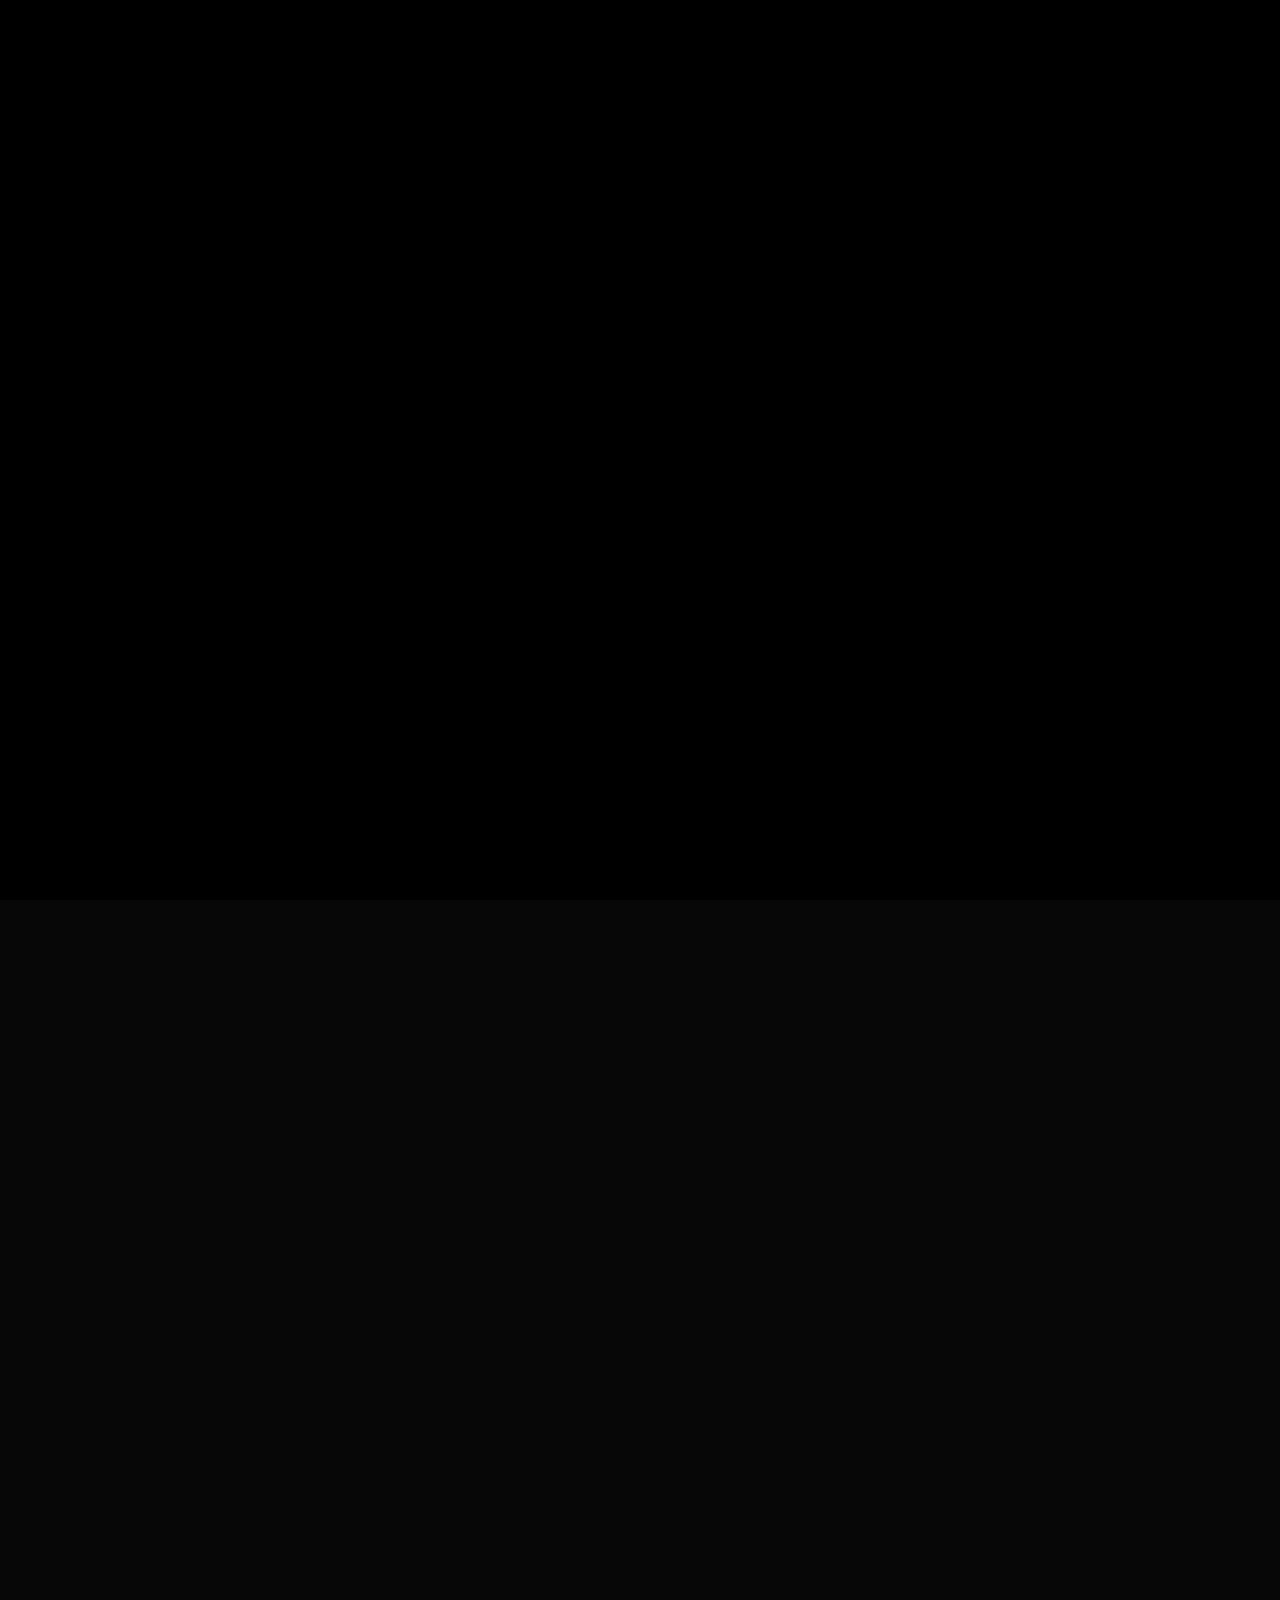
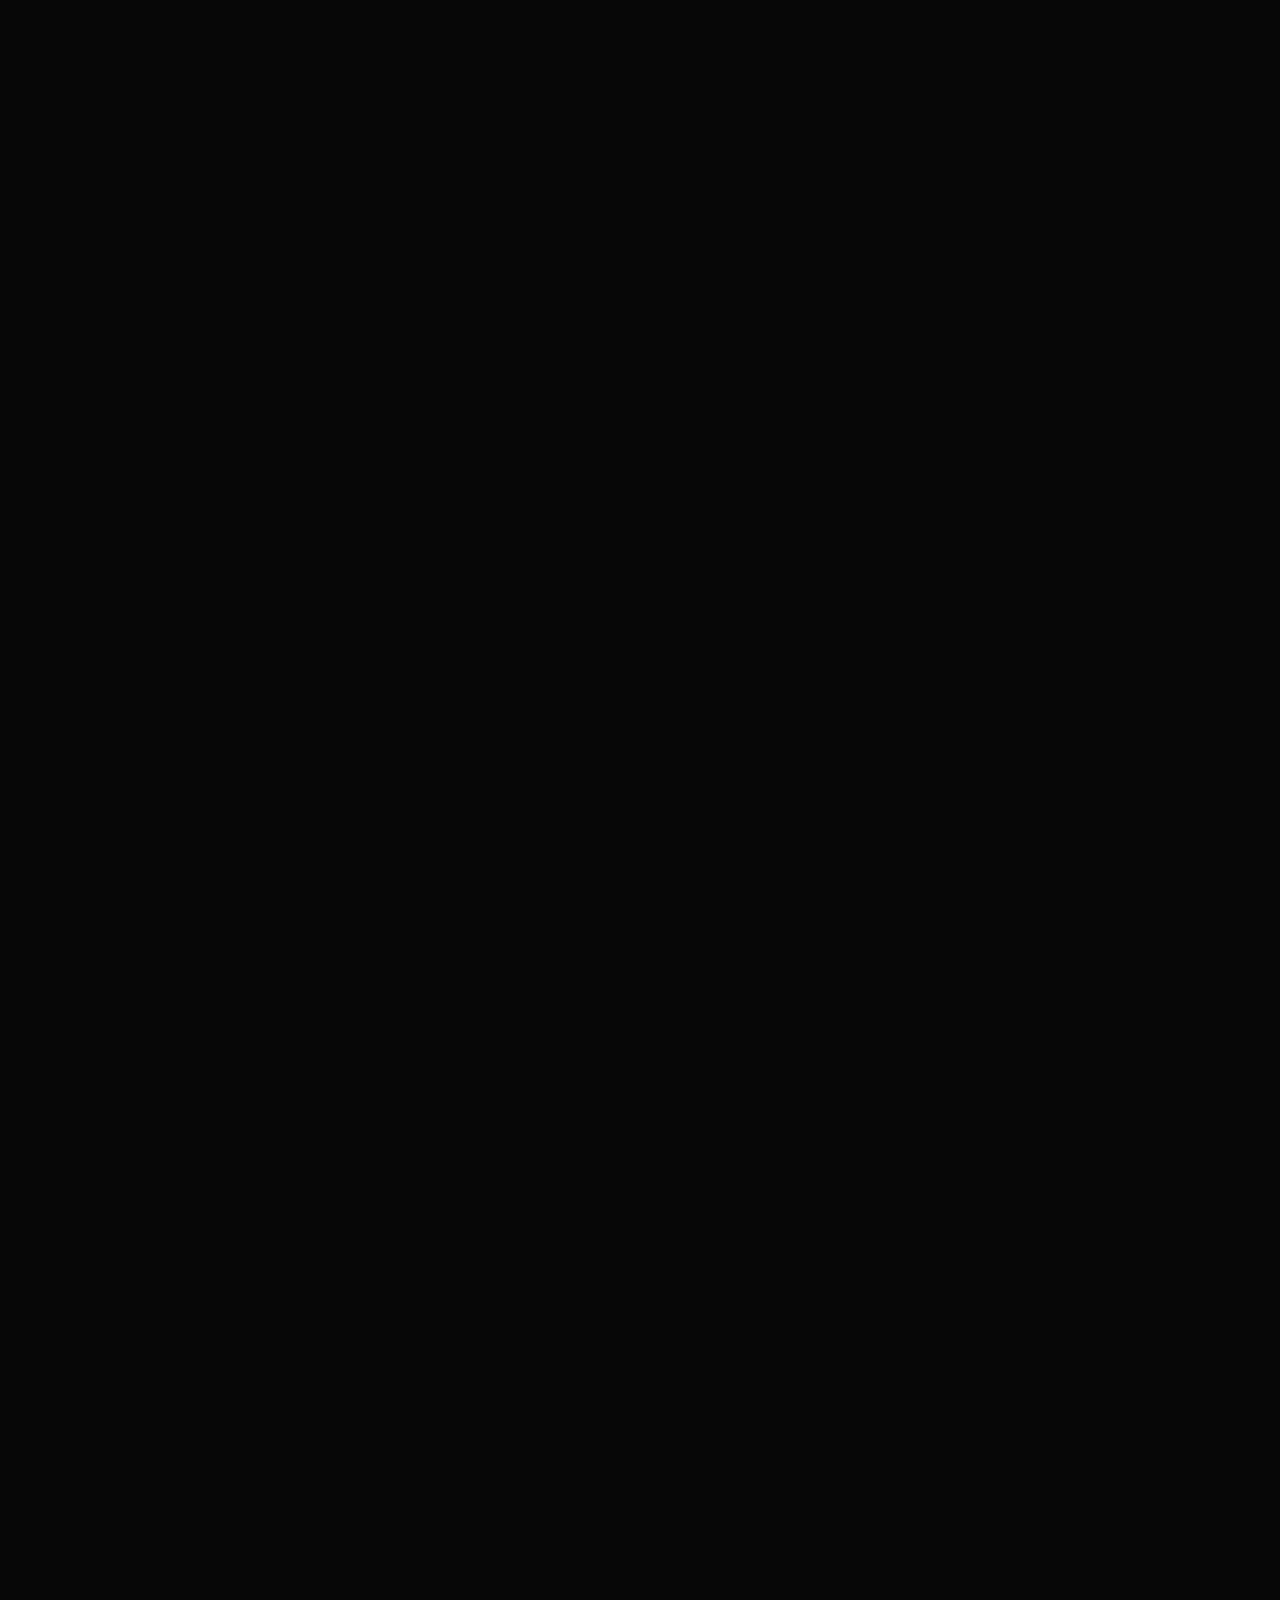
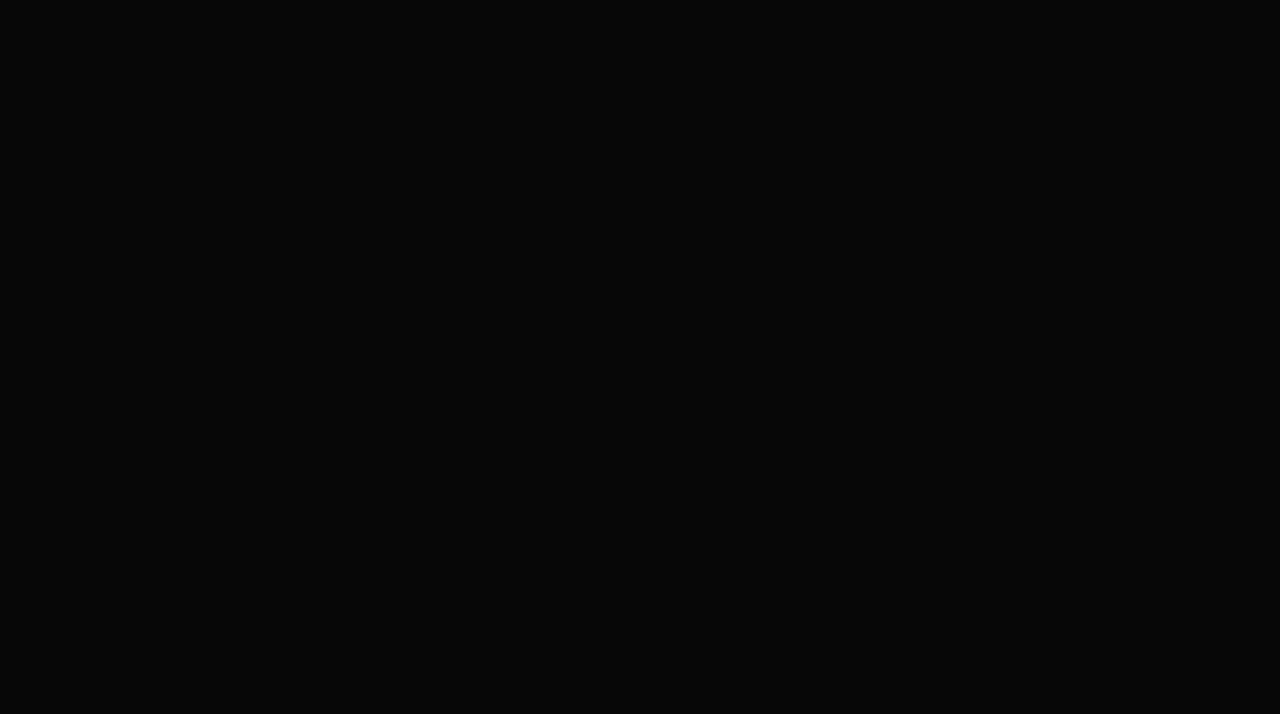
==== commit afb393aa: "officenov12v1" ====
--- a/index.html
+++ b/index.html
@@ -752,7 +752,7 @@
                     <div class="container">
                         <div class="row">
                             <div class="col-lg-12">
-                                <h2>Brands & Companies I Designed for</h2>
+                                <h2>Brands & Companies I Worked For</h2>
                                 <div class="company-list">
                                     <div class="scroller" data-direction="left" data-speed="slow">
                                         <div class="scroller__inner">
@@ -761,7 +761,17 @@
                                             <img src="assets/images/client-logos/partner3.png" alt="" />
                                             <img src="assets/images/client-logos/partner4.png" alt="" />
                                             <img src="assets/images/client-logos/partner5.png" alt="" />
-                                            <img src="assets/images/client-logos/partner1.png" alt="" />
+                                            <img src="assets/images/client-logos/partner6.png" alt="" />
+                                            <img src="assets/images/client-logos/partner7.png" alt="" />
+                                            <img src="assets/images/client-logos/partner8.png" alt="" />
+                                            <img src="assets/images/client-logos/partner9.png" alt="" />
+                                            <img src="assets/images/client-logos/partner10.png" alt="" />
+                                            <img src="assets/images/client-logos/partner11.png" alt="" />
+                                            <img src="assets/images/client-logos/partner12.png" alt="" />
+                                            <img src="assets/images/client-logos/partner13.png" alt="" />
+                                            <img src="assets/images/client-logos/partner6.png" alt="" />
+                                            <img src="assets/images/client-logos/partner14.png" alt="" />
+                                            
                                         </div>
                                     </div>
                                 </div>
--- a/assets/css/style.css
+++ b/assets/css/style.css
@@ -2455,7 +2455,7 @@
     border: 1px solid rgba(0, 0, 0, 0.05);
     border-radius: 20px;
     box-shadow: rgba(255, 255, 255, 0.025) 0px 0.362176px 0.651917px -1px inset, rgba(255, 255, 255, 0.036) 0px 3px 5.4px -2px inset;
-    background-color: var(--primary-color);
+    background-color: #121214;
 }
 
 .call-to-action-area {
@@ -2468,12 +2468,12 @@
     line-height: 70px;
     margin-bottom: 20px;
     font-weight: 400;
-    color: var(--black-color);
+    color: #ffffff;
 }
 
 .call-to-action-part p {
     font-size: 20px;
-    color: var(--lighter-color);
+    color: #a09f9f;
 }
 
 .footer-bottom .copyright-text {
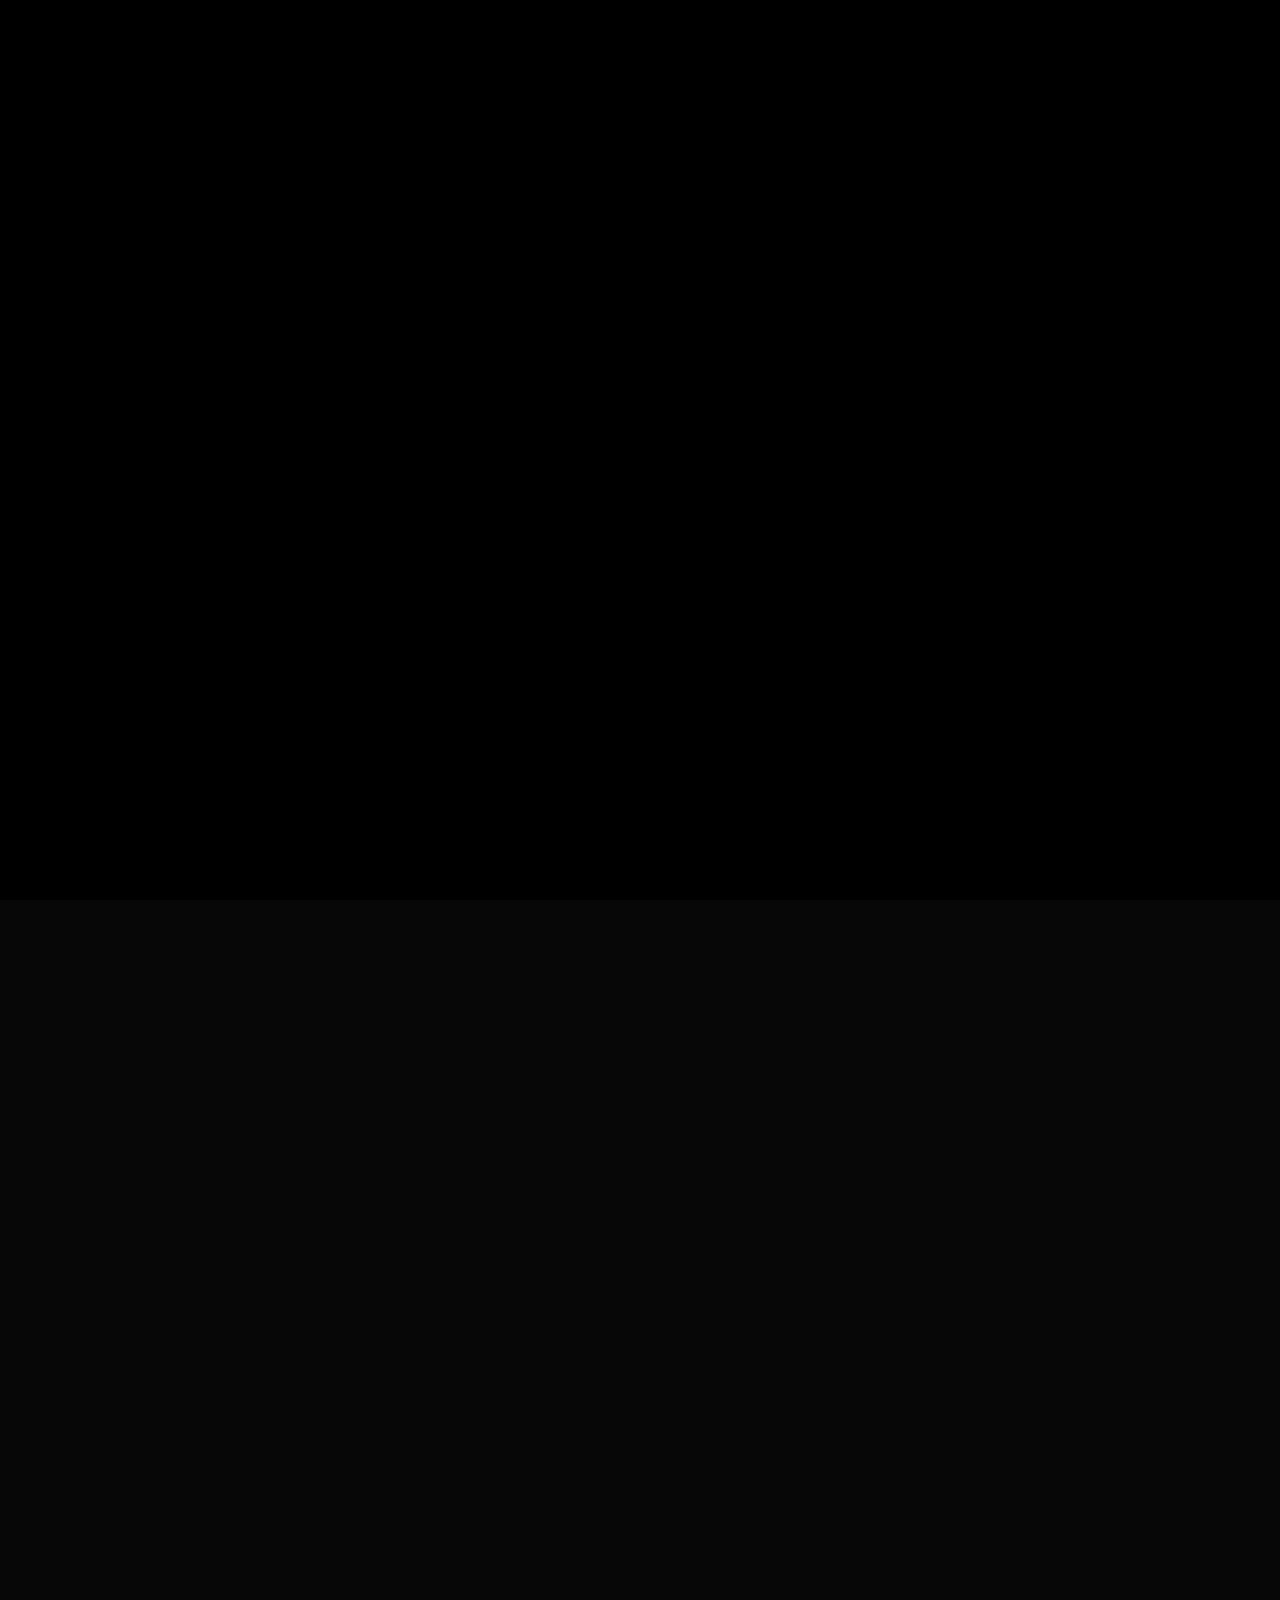
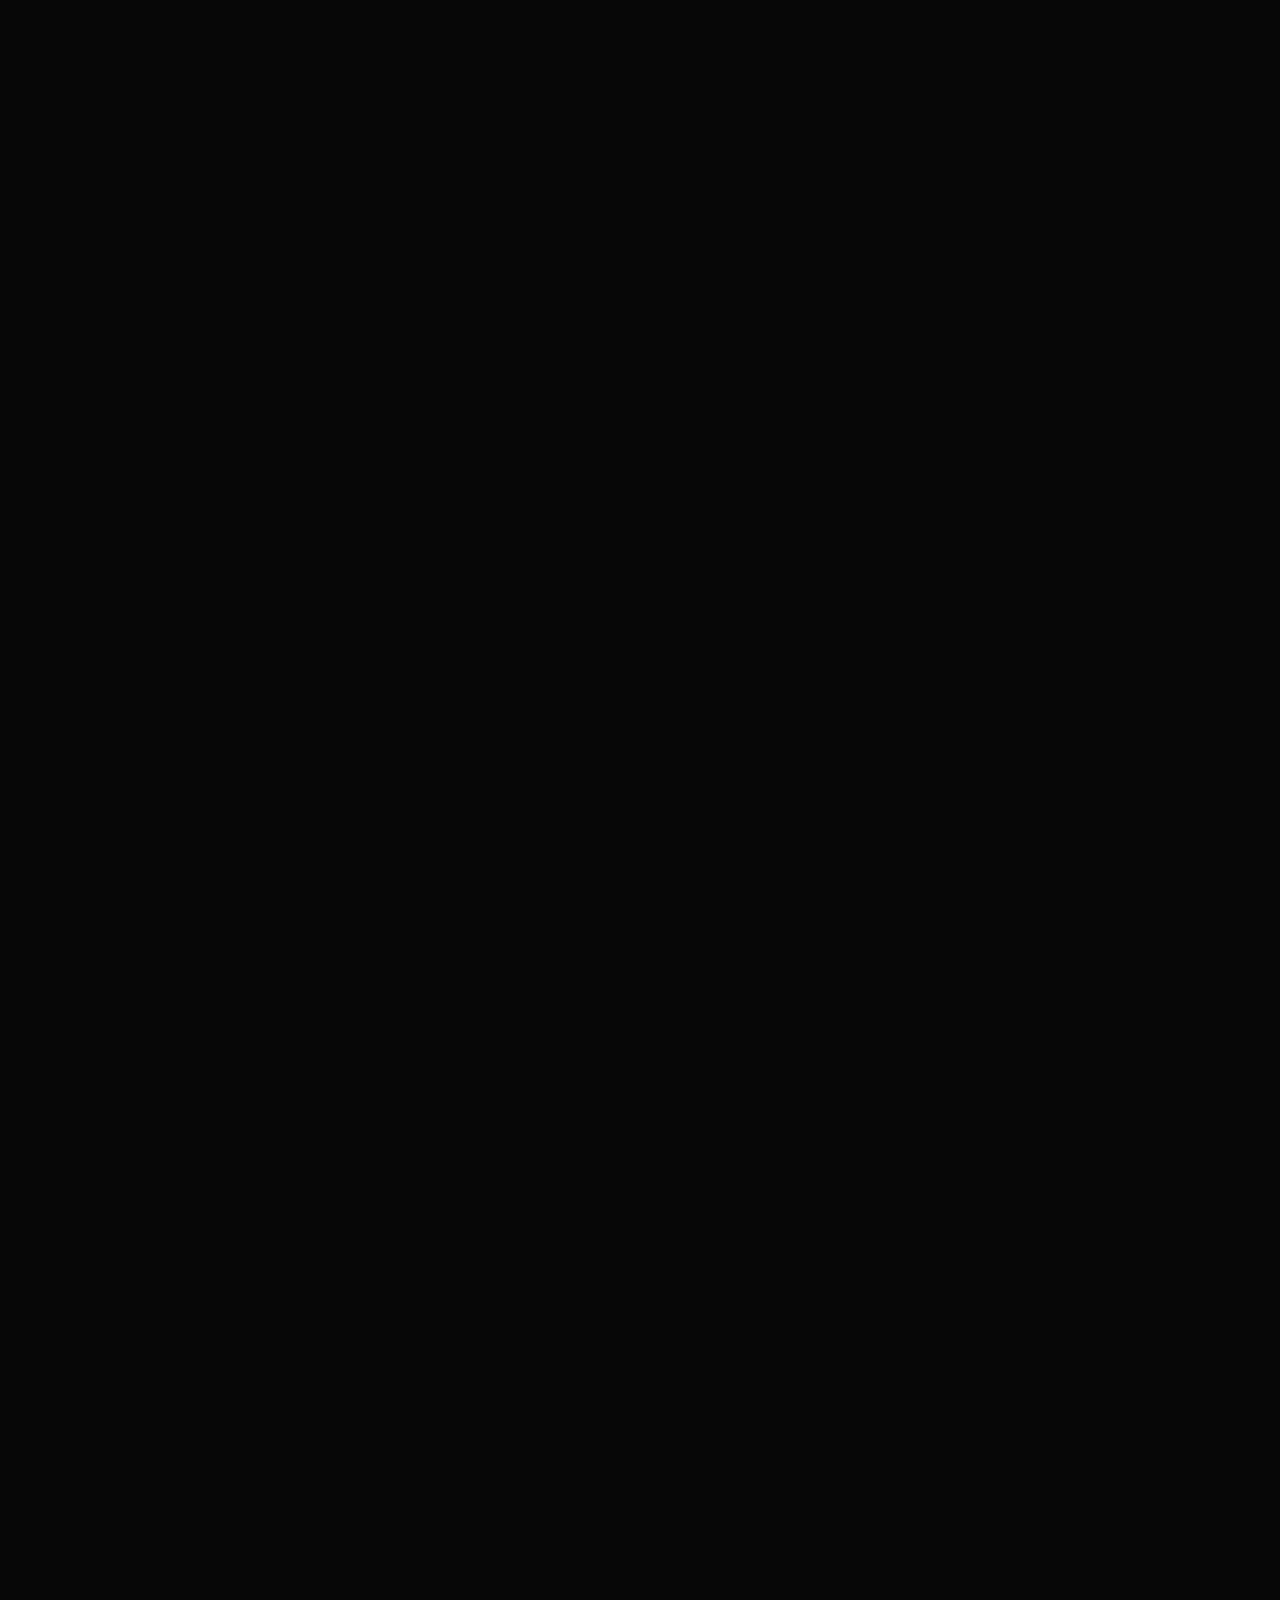
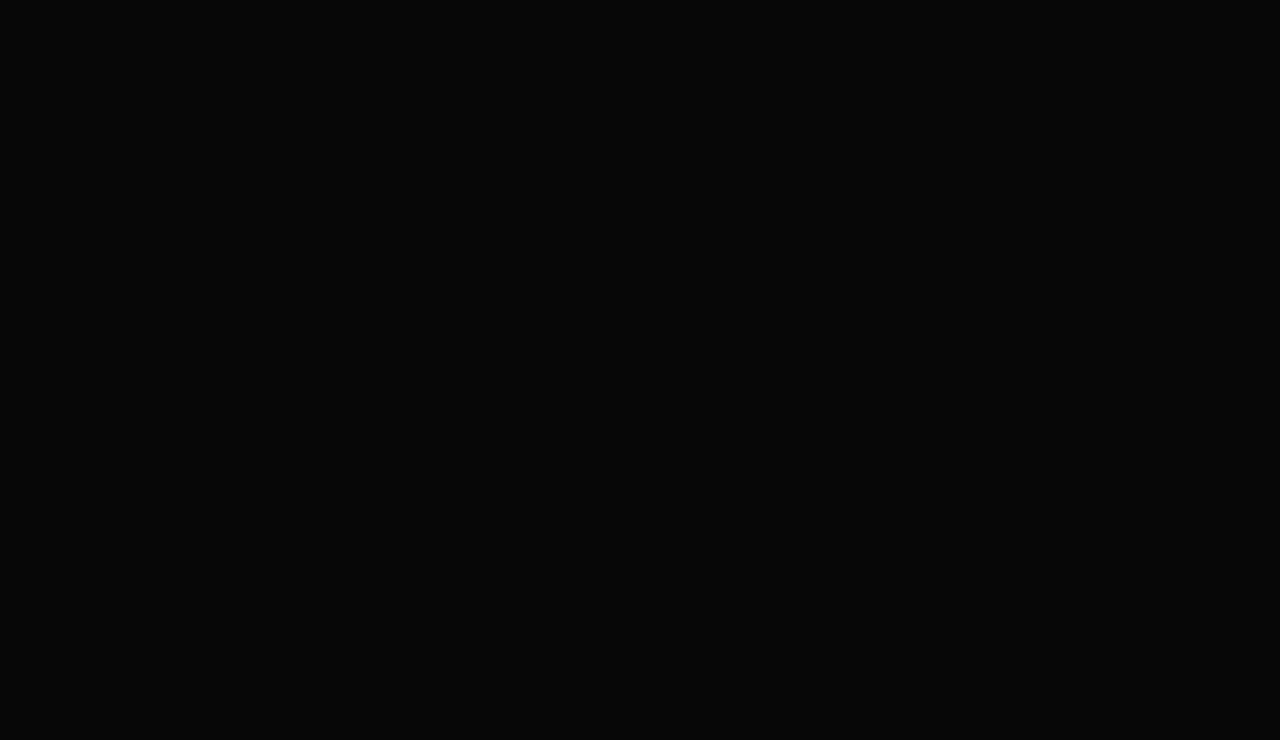
==== commit 2838c926: "dec15v1" ====
--- a/index.html
+++ b/index.html
@@ -228,7 +228,7 @@
                                 </div>
                                 <ul class="project-filter filter-btns-one justify-content-left pb-15 wow fadeInUp delay-0-2s">
                                     <li data-filter=".design" id="videos" class="current active">Videos</li>
-                                    <li data-filter=".image" id="image">Images</li>
+                                    <li data-filter=".image" id="image">Image</li>
                                     <li data-filter=".branding">Projects</li>
                                     <!-- <li data-filter=".marketing">Rich Media</li>
                                     <li data-filter=".game">Miscellaneous</li> -->
@@ -271,7 +271,7 @@
                                             </div>
                                             <div class="project-content">
                                                 <span class="sub-title">Videos</span>
-                                                <h3>Bkash Service QuizMaster Promo Reel </h3>
+                                                <h3>Bkash Service QuizMaster Reel </h3>
                                             </div>
                                         </div>
                                     </div>
@@ -306,6 +306,32 @@
                                     <div class="col-lg-4 col-md-6 item design marketing graphics">
                                         <div class="project-item style-two wow fadeInUp delay-0-4s">
                                             <div class="project-image">
+                                                <img src="assets/images/projects/Thumb14_Adplay_Ai_Solutions.jpg" alt="Project">
+                                                <a href="assets/video/Vid14_Adplay_Ai_Solutions.mp4" class="details-btn popup-youtube"><i class="ri-arrow-right-up-line"></i></a>
+                                            </div>
+                                            <div class="project-content">
+                                                <span class="sub-title">Videos</span>
+                                                <h3>Adplay Ai Solutions</h3>
+                                            </div>
+                                        </div>
+                                    </div>
+
+                                    <div class="col-lg-4 col-md-6 item design marketing graphics">
+                                        <div class="project-item style-two wow fadeInUp delay-0-4s">
+                                            <div class="project-image">
+                                                <img src="assets/images/projects/Thumb15_Tesy_Dynamic.jpg" alt="Project">
+                                                <a href="assets/video/Vid15_Tesy_Dynamic.mp4" class="details-btn popup-youtube"><i class="ri-arrow-right-up-line"></i></a>
+                                            </div>
+                                            <div class="project-content">
+                                                <span class="sub-title">Videos</span>
+                                                <h3>Tesy Geyser Dynamic</h3>
+                                            </div>
+                                        </div>
+                                    </div>
+
+                                    <div class="col-lg-4 col-md-6 item design marketing graphics">
+                                        <div class="project-item style-two wow fadeInUp delay-0-4s">
+                                            <div class="project-image">
                                                 <img src="assets/images/projects/Thumb5_Adplay_EidAlFitr2024.jpg" alt="Project">
                                                 <a href="assets/video/Vid5_Eidalfitr2024.mp4" class="details-btn popup-youtube"><i class="ri-arrow-right-up-line"></i></a>
                                             </div>
@@ -360,7 +386,7 @@
                                         <div class="project-item style-two wow fadeInUp delay-0-4s">
                                             <div class="project-image">
                                                 <img src="assets/images/projects/Thumb11_Kidstar_Explainer_Video.jpg" alt="Project">
-                                                <a href="assets/video/Vid11_kidtstar_explainer_video.mp44" class="details-btn popup-youtube"><i class="ri-arrow-right-up-line"></i></a>
+                                                <a href="assets/video/Vid11_kidtstar_explainer_video.mp4" class="details-btn popup-youtube"><i class="ri-arrow-right-up-line"></i></a>
                                             </div>
                                             <div class="project-content">
                                                 <span class="sub-title">Videos</span>
@@ -412,7 +438,7 @@
                                     <!-- / END SINGLE PORTFOLIO DESIGN AREA -->
                                     <!-- START SINGLE PORTFOLIO DESIGN AREA -->
                                     <div class="col-lg-4 col-md-6 item game graphics image">
-                                        <div class="project-item style-two wow fadeInUp delay-0-5s">
+                                        <div class="project-item style-two fadeInUp delay-0-4s">
                                             <div class="project-image">
                                                 <img src="bentos/images/projects/img1_DBBL_Sharetrip.png" alt="Project">
                                                 <a href="bentos/images/projects/img1_DBBL_Sharetrip.png" class="details-btn work-popup"><i class="ri-arrow-right-up-line"></i></a>
@@ -425,7 +451,7 @@
                                     </div>
                                     <!---->
                                     <div class="col-lg-4 col-md-6 item graphics image">
-                                        <div class="project-item style-two wow fadeInUp delay-0-5s">
+                                        <div class="project-item style-two">
                                             <div class="project-image">
                                                 <img src="bentos/images/projects/img2_RR1.png" alt="Project">
                                                 <a href="bentos/images/projects/img2_RR1.png" class="details-btn work-popup"><i class="ri-arrow-right-up-line"></i></a>
@@ -438,7 +464,7 @@
                                     </div>
                                     <!---->
                                     <div class="col-lg-4 col-md-6 item graphics image">
-                                        <div class="project-item style-two wow fadeInUp delay-0-5s">
+                                        <div class="project-item style-two">
                                             <div class="project-image">
                                                 <img src="bentos/images/projects/img3_ACI_Construction.png" alt="Project">
                                                 <a href="bentos/images/projects/img3_ACI_Construction.png" class="details-btn work-popup"><i class="ri-arrow-right-up-line"></i></a>
@@ -451,7 +477,7 @@
                                     </div>
                                     <!---->
                                     <div class="col-lg-4 col-md-6 item graphics image">
-                                        <div class="project-item style-two wow fadeInUp delay-0-5s">
+                                        <div class="project-item style-two">
                                             <div class="project-image">
                                                 <img src="bentos/images/projects/img6_BNO.jpg" alt="Project">
                                                 <a href="bentos/images/projects/img6_BNO.jpg" class="details-btn work-popup"><i class="ri-arrow-right-up-line"></i></a>
@@ -465,7 +491,7 @@
                                     <!-- / END SINGLE PORTFOLIO DESIGN AREA -->
                                     <!-- START SINGLE PORTFOLIO DESIGN AREA -->
                                     <div class="col-lg-4 col-md-6 item game image">
-                                        <div class="project-item style-two wow fadeInUp delay-0-6s">
+                                        <div class="project-item style-two">
                                             <div class="project-image">
                                                 <img src="bentos/images/projects/Img4_ACI_WP.jpg" alt="Project">
                                                 <a href="bentos/images/projects/Img4_ACI_WP.jpg" class="details-btn work-popup"><i class="ri-arrow-right-up-line"></i></a>
@@ -479,7 +505,7 @@
                                     <!-- / END SINGLE PORTFOLIO DESIGN AREA -->
                                     <!-- START SINGLE PORTFOLIO DESIGN AREA -->
                                     <div class="col-lg-4 col-md-6 item game image">
-                                        <div class="project-item style-two wow fadeInUp delay-0-7s">
+                                        <div class="project-item style-two">
                                             <div class="project-image">
                                                 <img src="bentos/images/projects/img5_ACI_EIDS.jpg" alt="Project">
                                                 <a href="bentos/images/projects/img5_ACI_EIDS.jpg" class="details-btn work-popup"><i class="ri-arrow-right-up-line"></i></a>
@@ -493,7 +519,7 @@
 
 
                                     <div class="col-lg-4 col-md-6 item  game image " id="">
-                                        <div class="project-item style-two wow fadeInUp delay-0-7s">
+                                        <div class="project-item style-two">
                                             <div class="project-image">
                                                 <img src="bentos/images/projects/img7_ACI_Ind.png" alt="Project">
                                                 <a href="bentos/images/projects/img7_ACI_Ind.png" class="details-btn work-popup"><i class="ri-arrow-right-up-line"></i></a>
@@ -505,7 +531,7 @@
                                         </div>
                                     </div>
                                     <div class="col-lg-4 col-md-6 item  game image " id="">
-                                        <div class="project-item style-two wow fadeInUp delay-0-7s">
+                                        <div class="project-item style-two">
                                             <div class="project-image">
                                                 <img src="bentos/images/projects/img8_ACI_NewYear.png" alt="Project">
                                                 <a href="bentos/images/projects/img8_ACI_NewYear.png" class="details-btn work-popup"><i class="ri-arrow-right-up-line"></i></a>
@@ -596,7 +622,7 @@
                                     <!---->
 
                                     <div class="col-lg-4 col-md-6 item  game image " id="">
-                                        <div class="project-item style-two wow fadeInUp delay-0-7s">
+                                        <div class="project-item style-two">
                                             <div class="project-image">
                                                 <img src="bentos/images/projects/img9_RR_Football.png" alt="Project">
                                                 <a href="bentos/images/projects/img9_RR_Football.png" class="details-btn work-popup"><i class="ri-arrow-right-up-line"></i></a>
@@ -608,7 +634,7 @@
                                         </div>
                                     </div>
                                     <div class="col-lg-4 col-md-6 item  game image " id="">
-                                        <div class="project-item style-two wow fadeInUp delay-0-7s">
+                                        <div class="project-item style-two">
                                             <div class="project-image">
                                                 <img src="bentos/images/projects/img11_ACI.jpg" alt="Project">
                                                 <a href="bentos/images/projects/img11_ACI.jpg" class="details-btn work-popup"><i class="ri-arrow-right-up-line"></i></a>
@@ -620,7 +646,7 @@
                                         </div>
                                     </div>
                                     <div class="col-lg-4 col-md-6 item  game image " id="">
-                                        <div class="project-item style-two wow fadeInUp delay-0-7s">
+                                        <div class="project-item style-two">
                                             <div class="project-image">
                                                 <img src="bentos/images/projects/img10_BNO.jpg" alt="Project">
                                                 <a href="bentos/images/projects/img10_BNO.jpg" class="details-btn work-popup"><i class="ri-arrow-right-up-line"></i></a>
@@ -632,7 +658,19 @@
                                         </div>
                                     </div>
                                     <div class="col-lg-4 col-md-6 item  game image " id="">
-                                        <div class="project-item style-two wow fadeInUp delay-0-7s">
+                                        <div class="project-item style-two">
+                                            <div class="project-image">
+                                                <img src="bentos/images/projects/img13_ACI.jpg" alt="Project">
+                                                <a href="bentos/images/projects/img13_ACI.jpg" class="details-btn work-popup"><i class="ri-arrow-right-up-line"></i></a>
+                                            </div>
+                                            <div class="project-content">
+                                                <span class="sub-title">Images</span>
+                                                <h3>ACI Water Pump Social Media Post</h3>
+                                            </div>
+                                        </div>
+                                    </div>
+                                    <div class="col-lg-4 col-md-6 item  game image " id="">
+                                        <div class="project-item style-two">
                                             <div class="project-image">
                                                 <img src="bentos/images/projects/img12_BNO.jpg" alt="Project">
                                                 <a href="bentos/images/projects/img12_BNO.jpg" class="details-btn work-popup"><i class="ri-arrow-right-up-line"></i></a>
@@ -769,8 +807,12 @@
                                             <img src="assets/images/client-logos/partner11.png" alt="" />
                                             <img src="assets/images/client-logos/partner12.png" alt="" />
                                             <img src="assets/images/client-logos/partner13.png" alt="" />
-                                            <img src="assets/images/client-logos/partner6.png" alt="" />
                                             <img src="assets/images/client-logos/partner14.png" alt="" />
+                                            <img src="assets/images/client-logos/partner15.png" alt="" />
+                                            <img src="assets/images/client-logos/partner16.png" alt="" />
+                                            <img src="assets/images/client-logos/partner17.png" alt="" />
+                                            <img src="assets/images/client-logos/partner18.png" alt="" />
+
                                             
                                         </div>
                                     </div>
